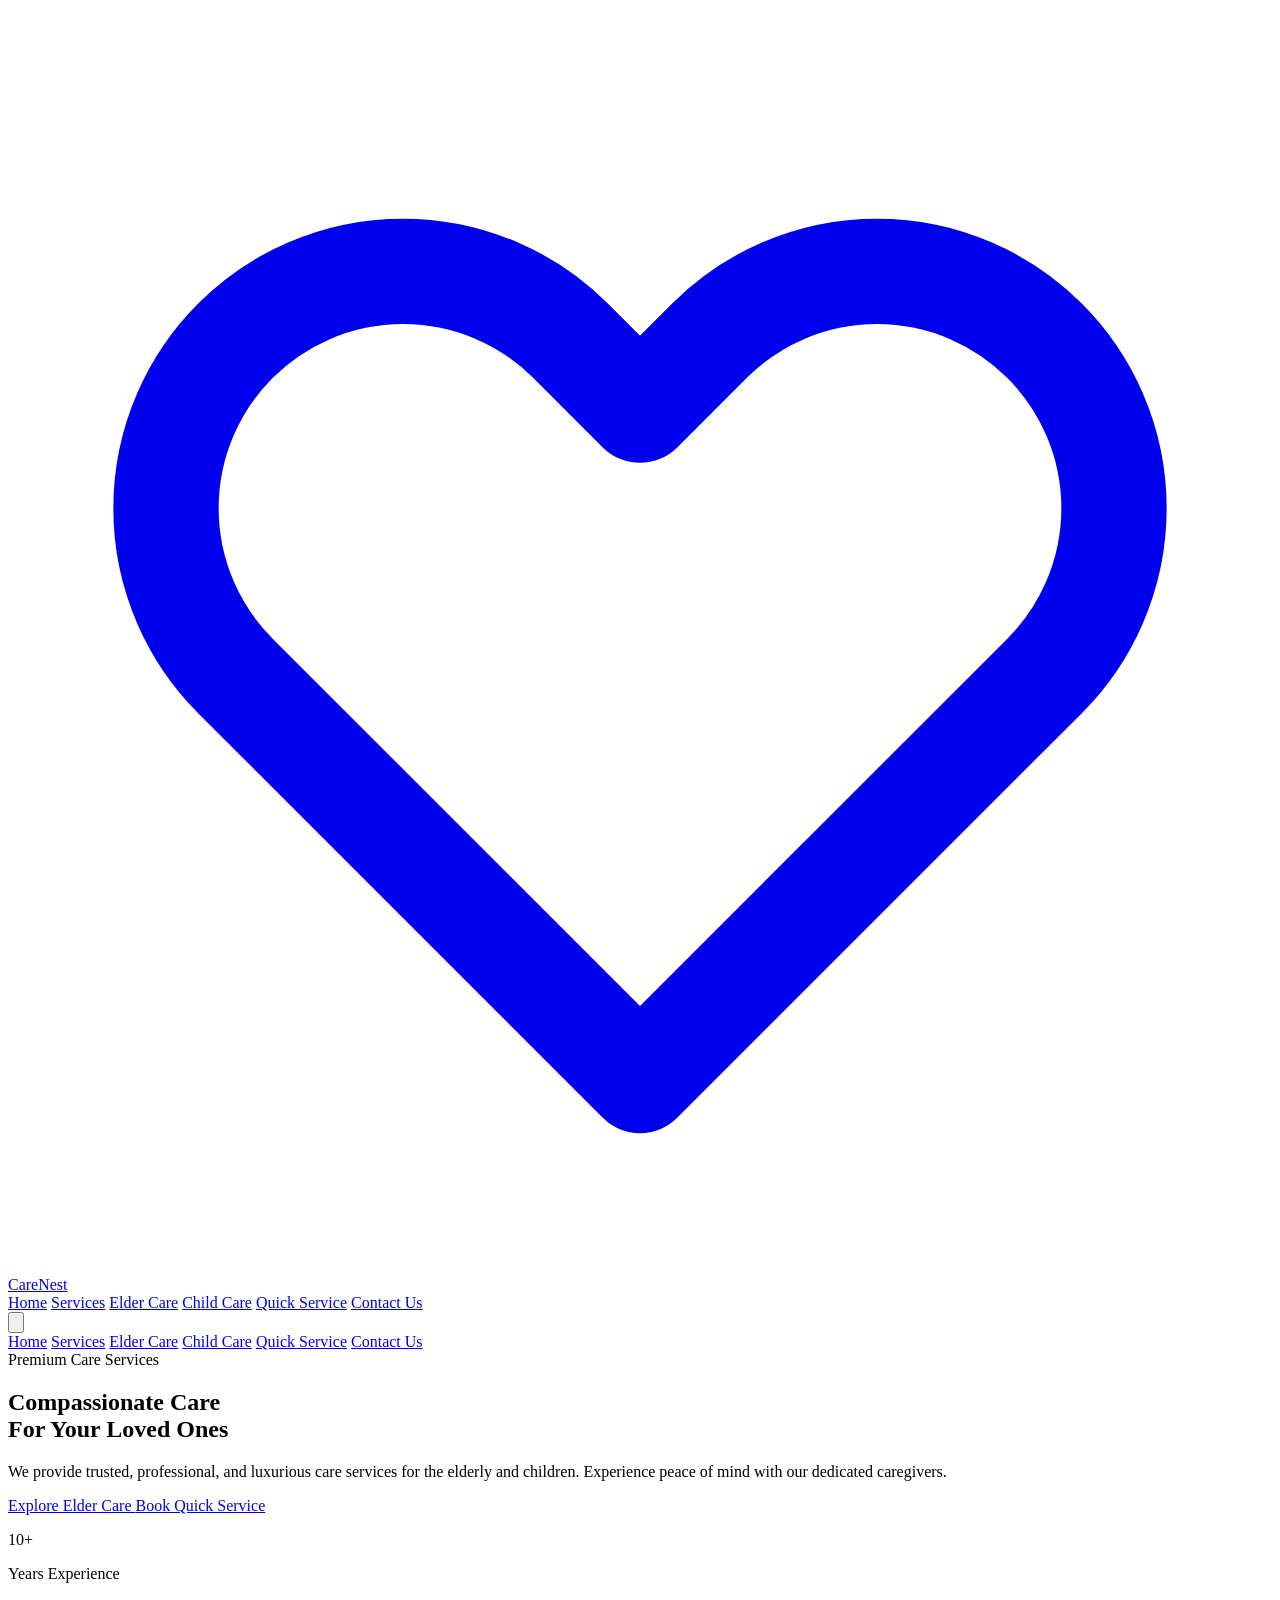
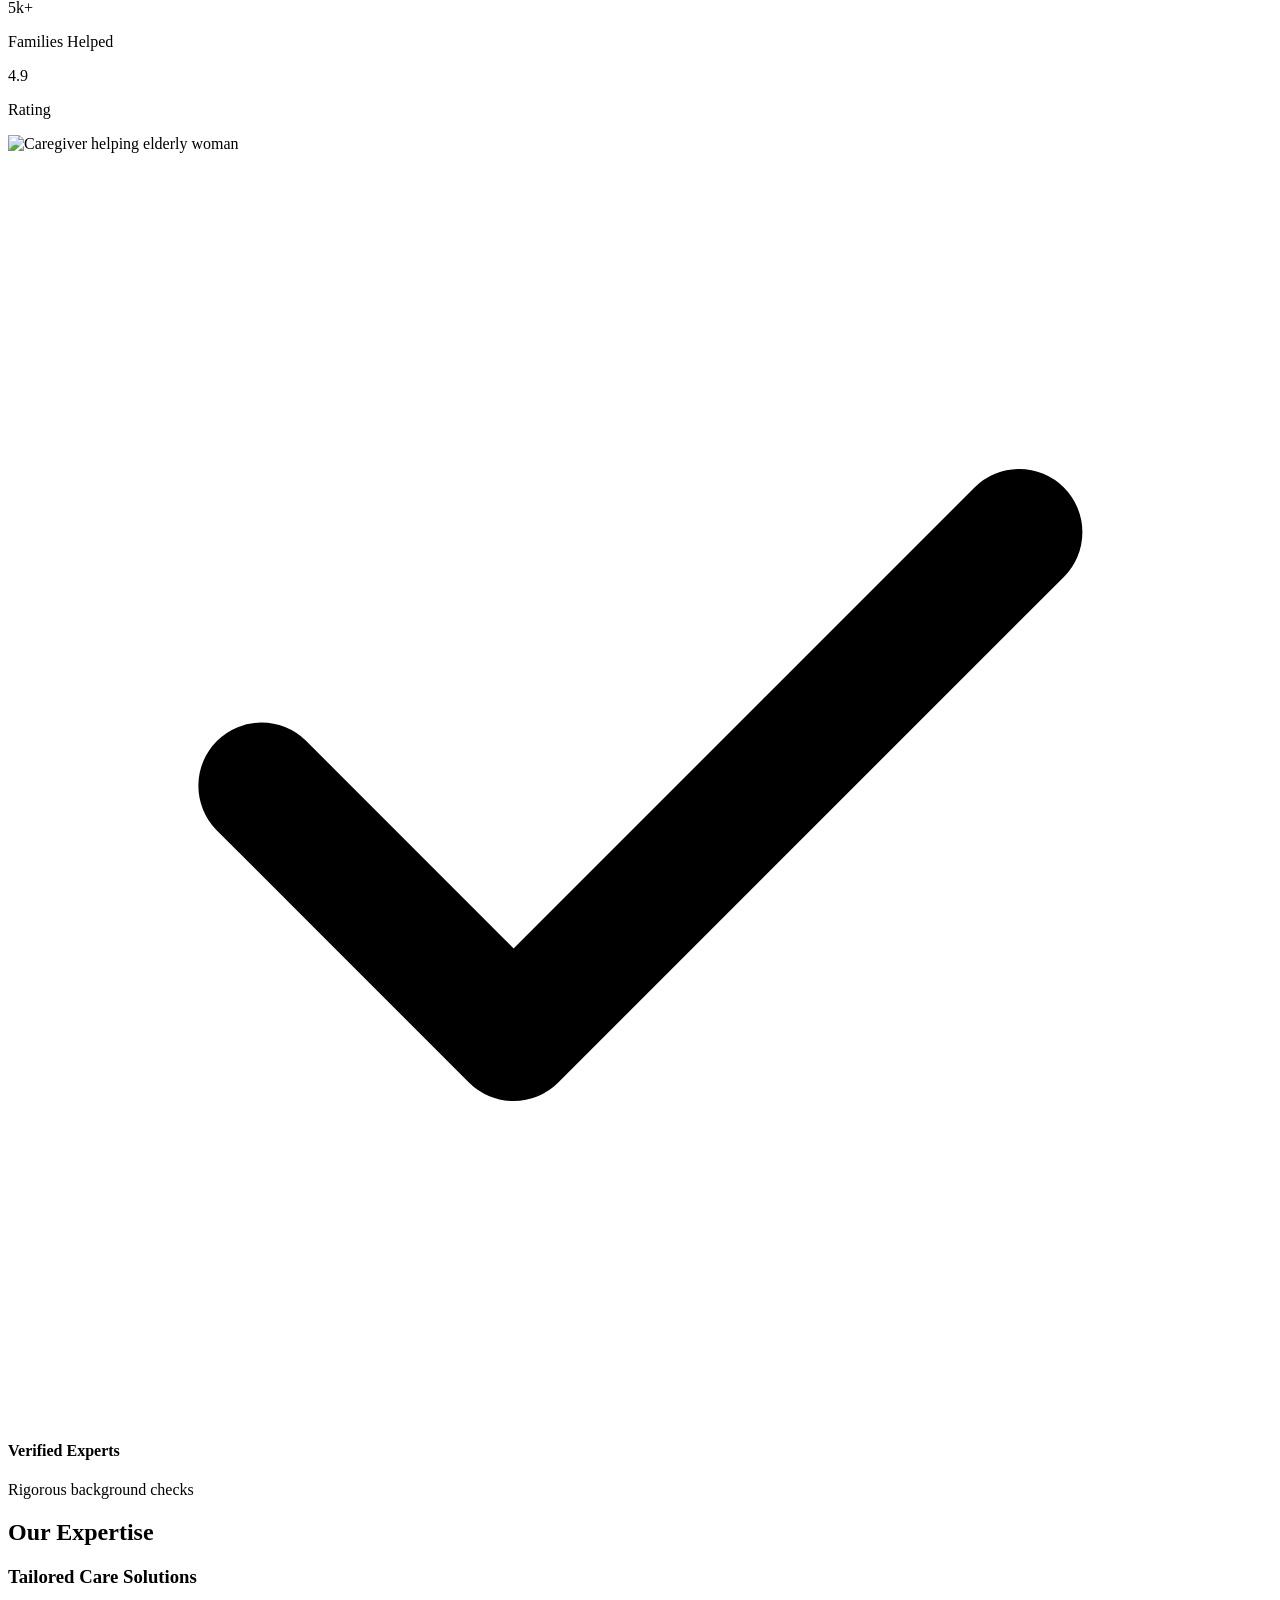
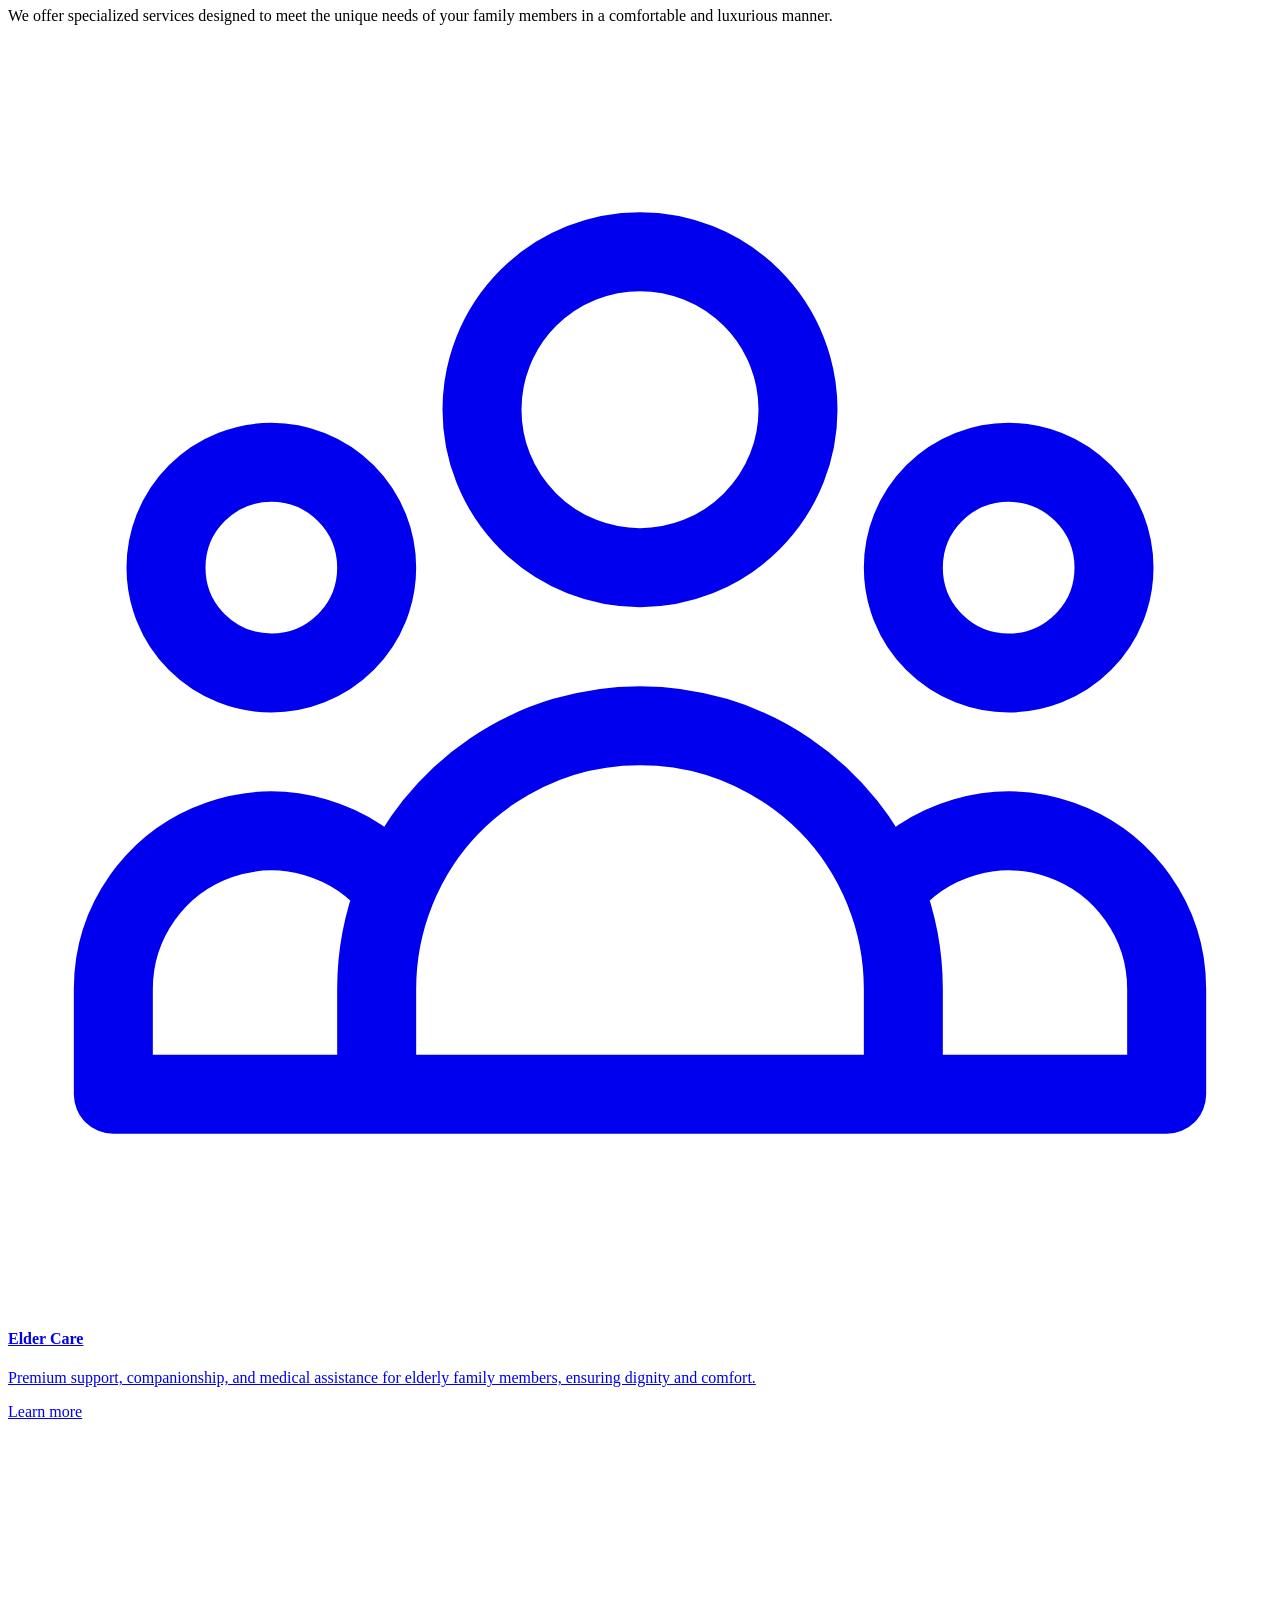
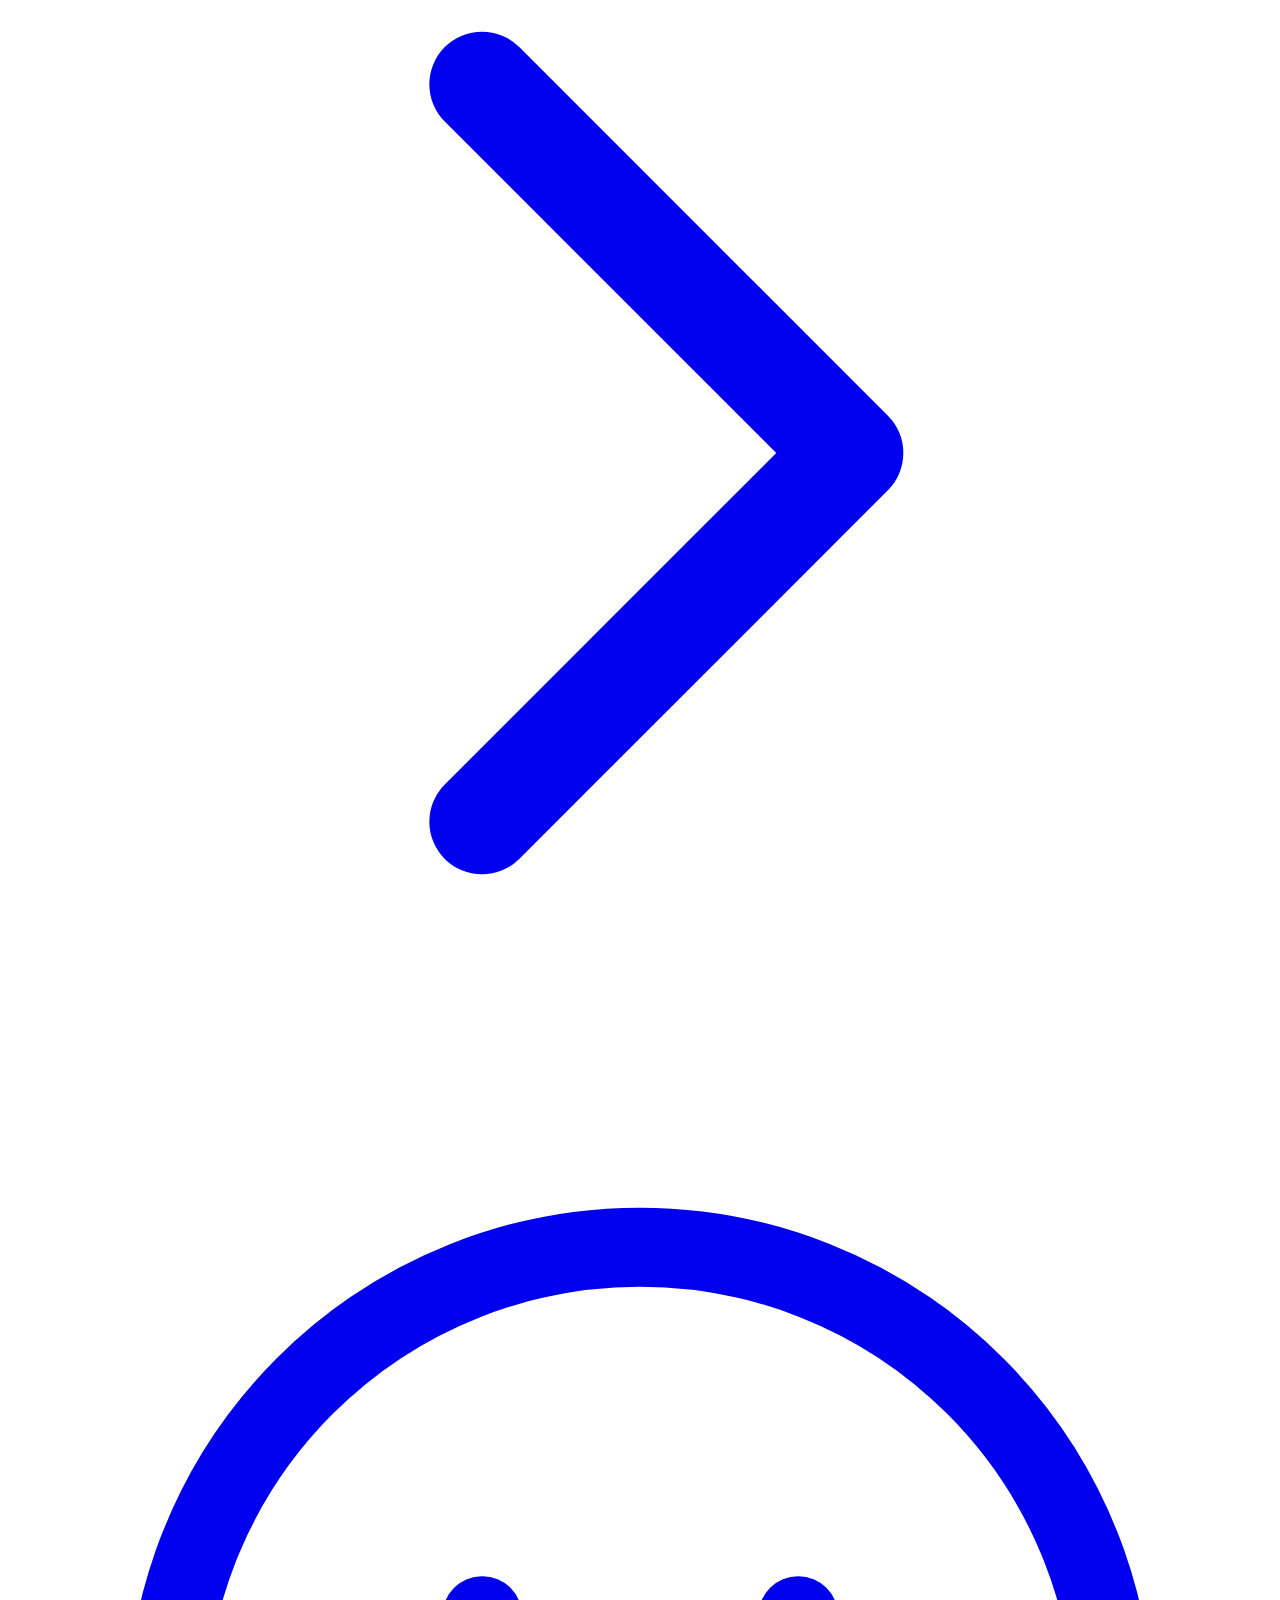
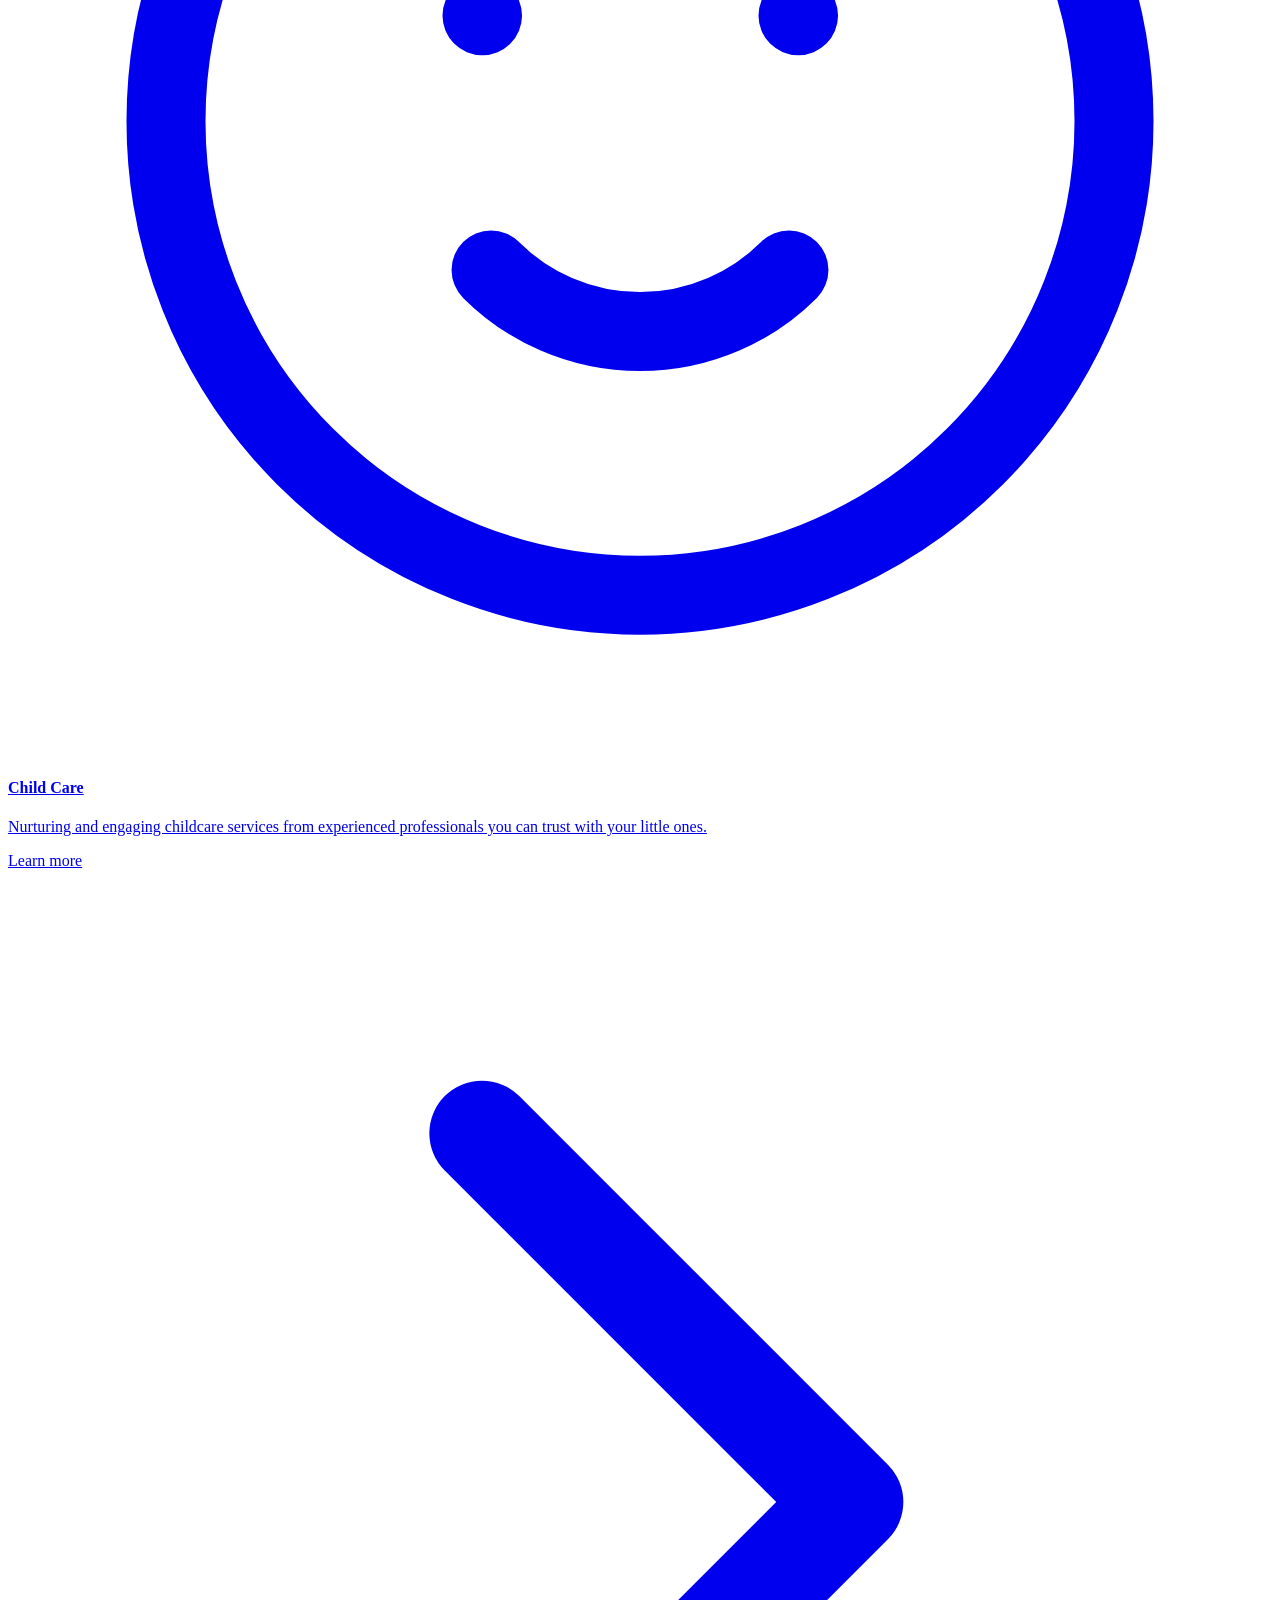
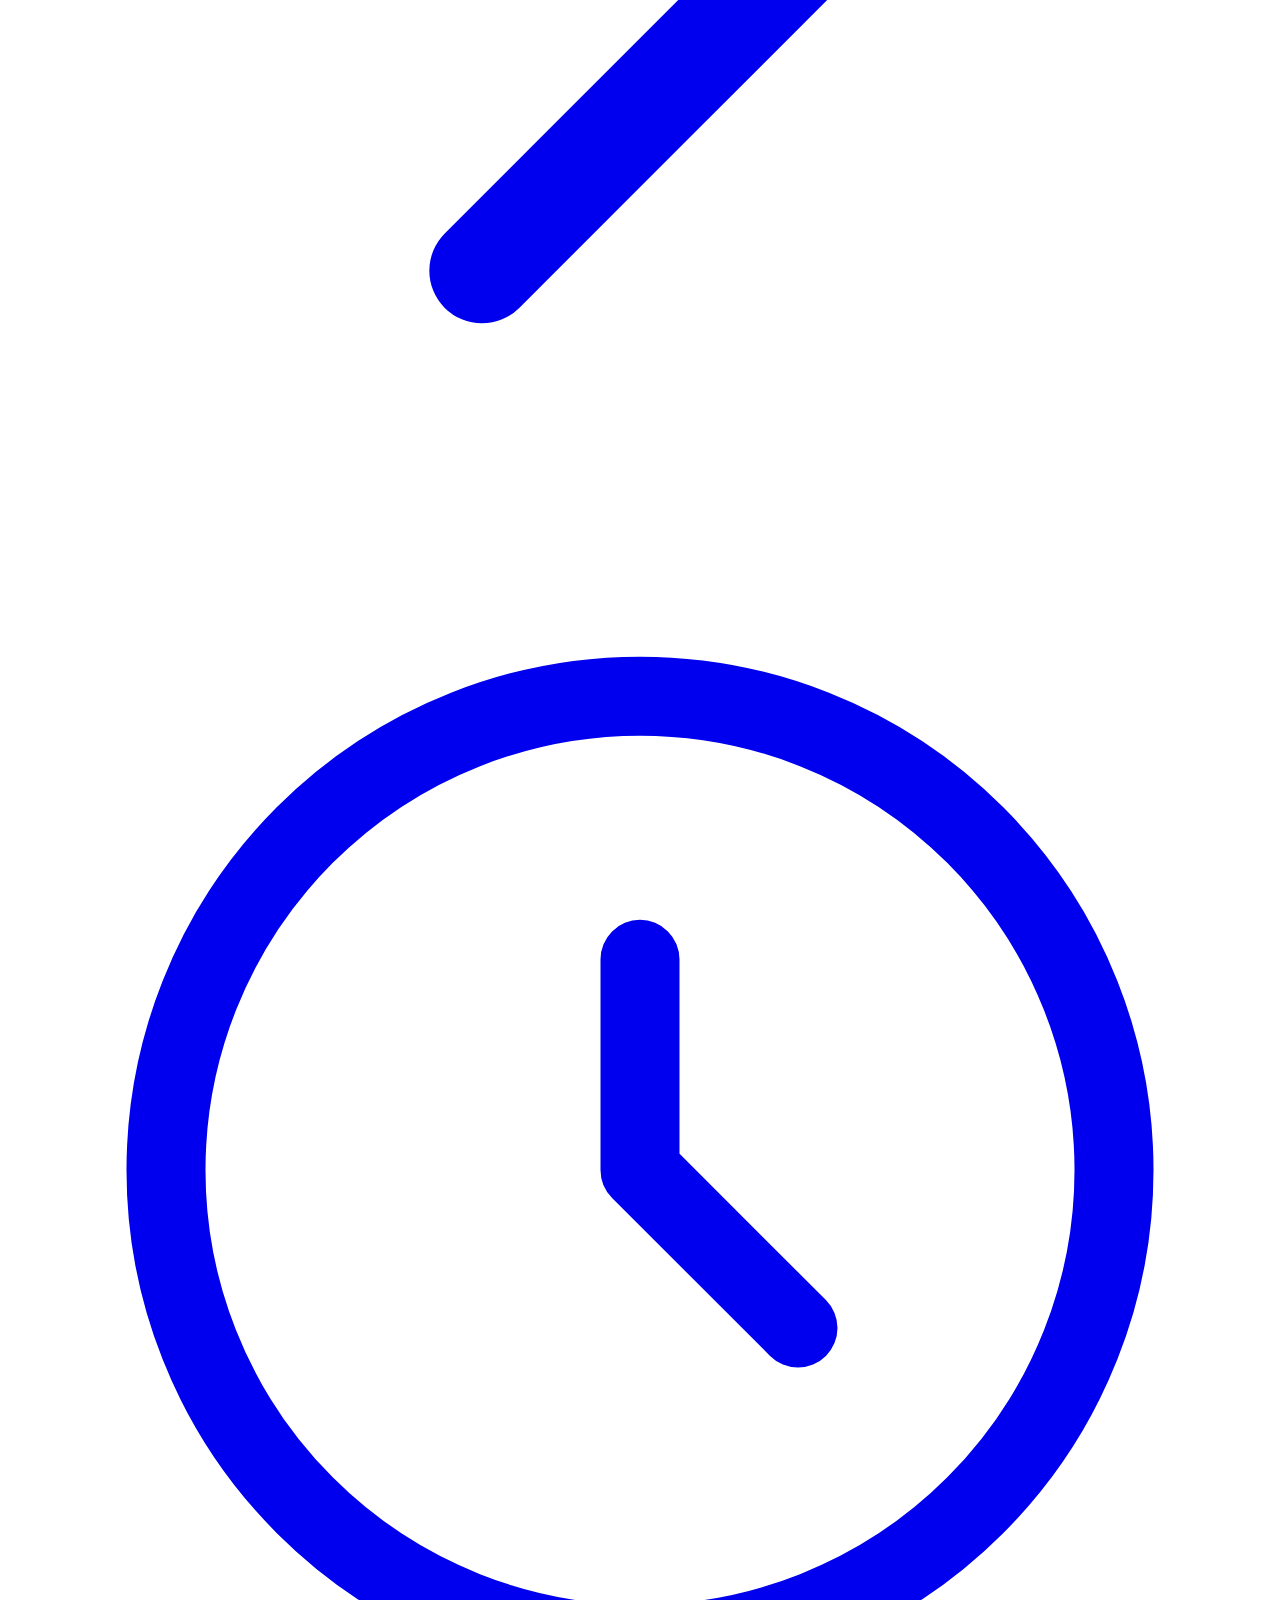
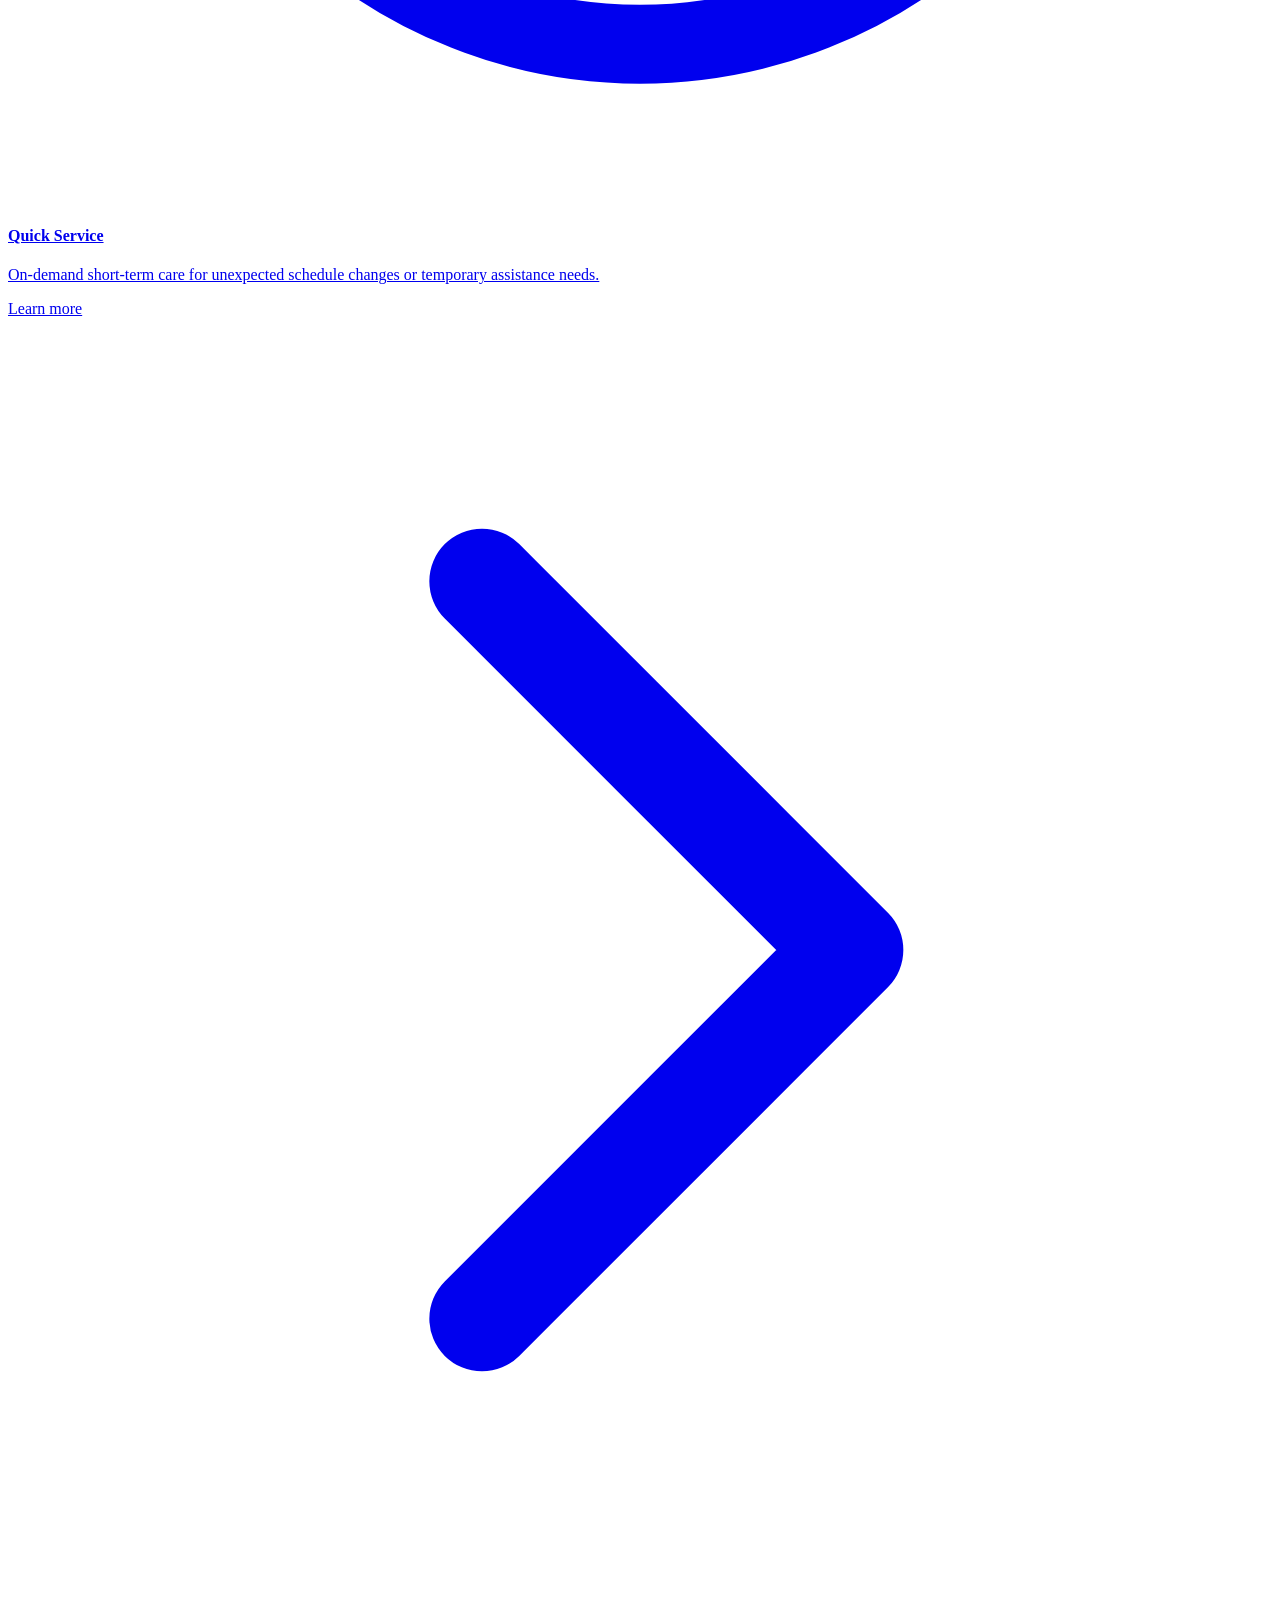
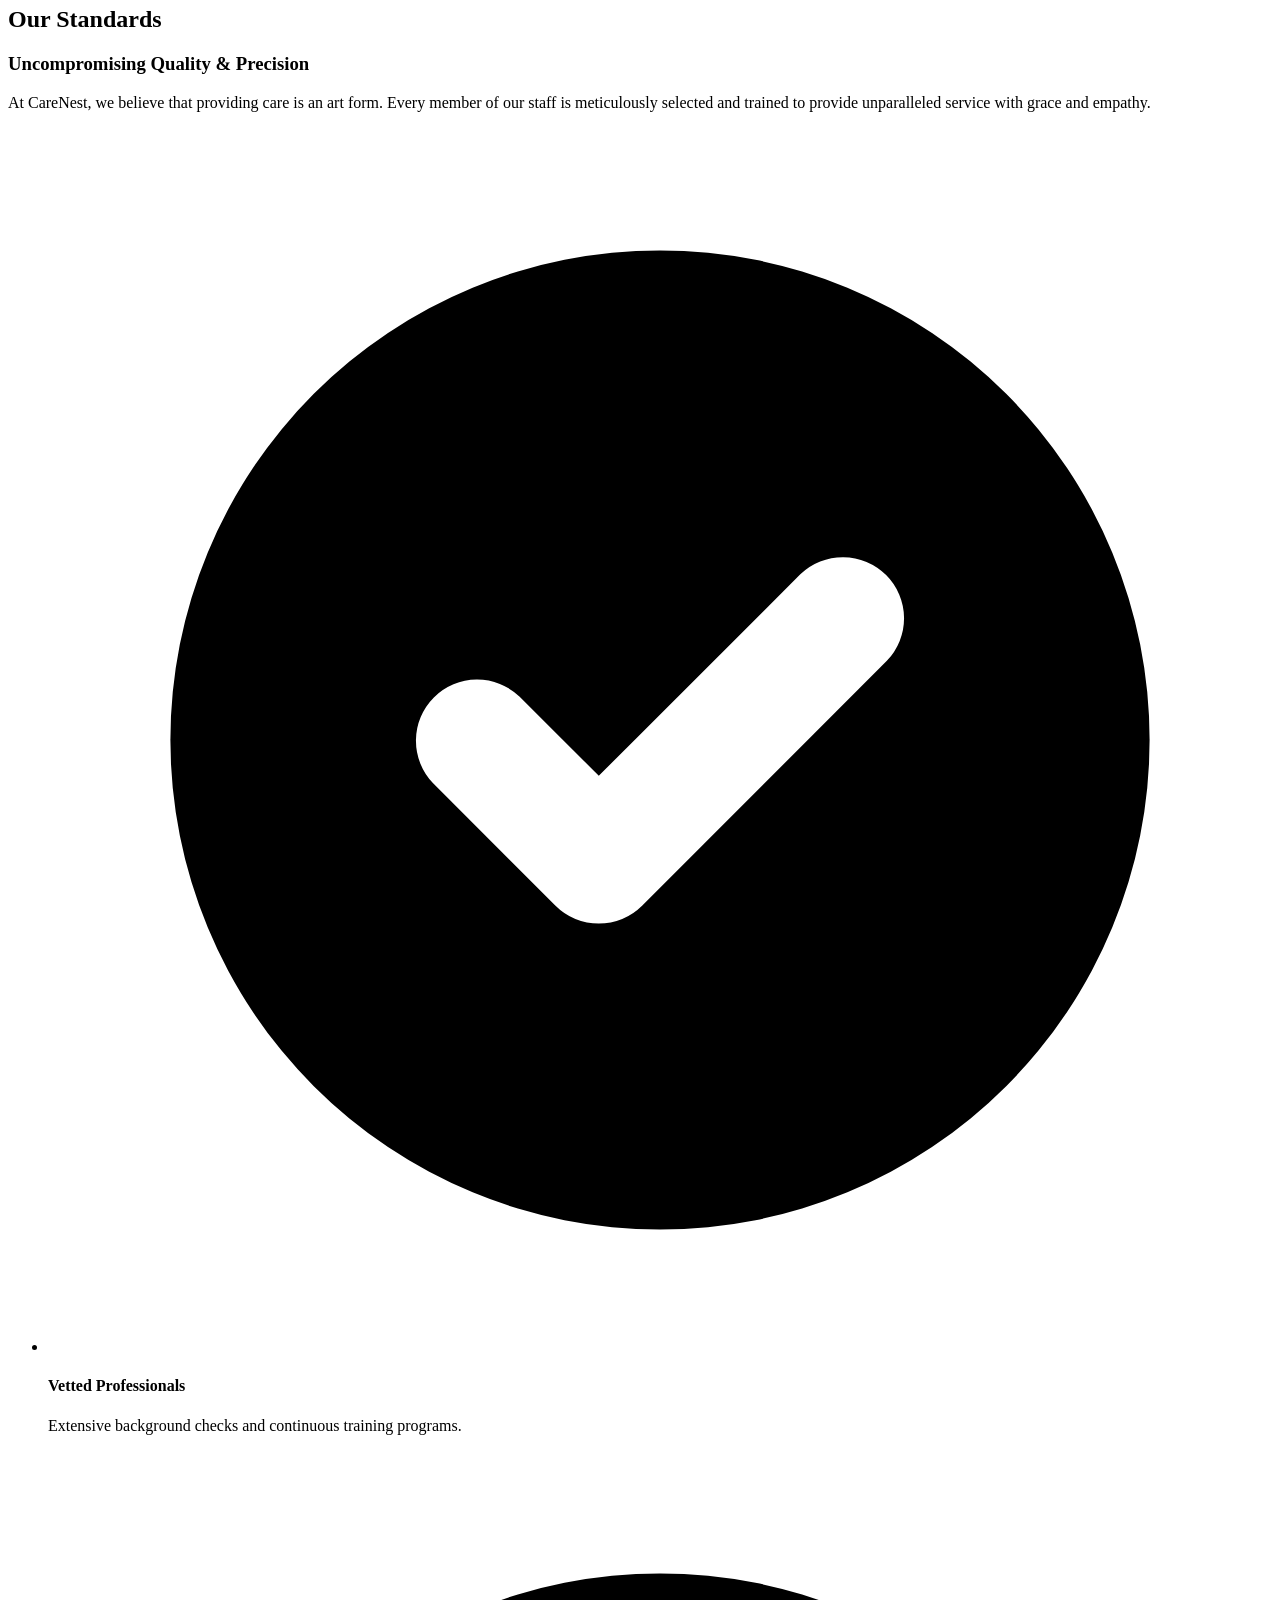
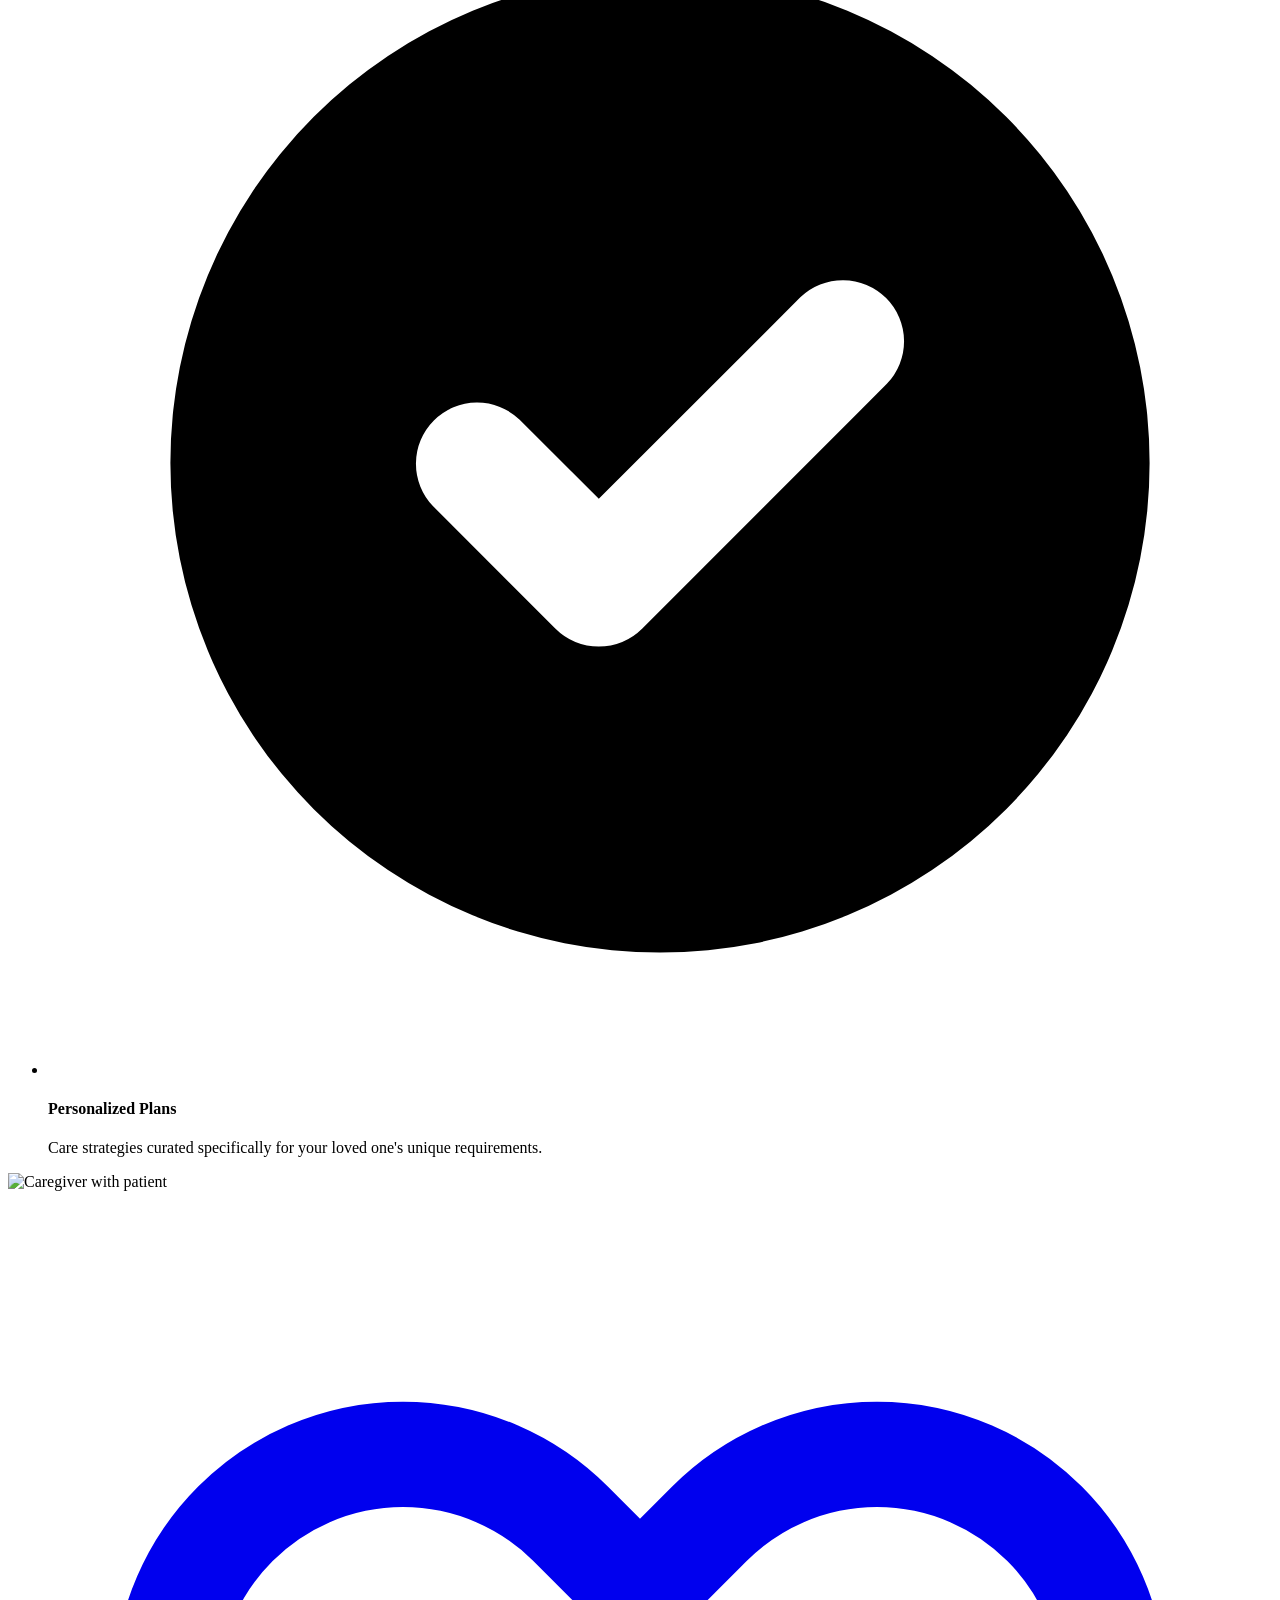
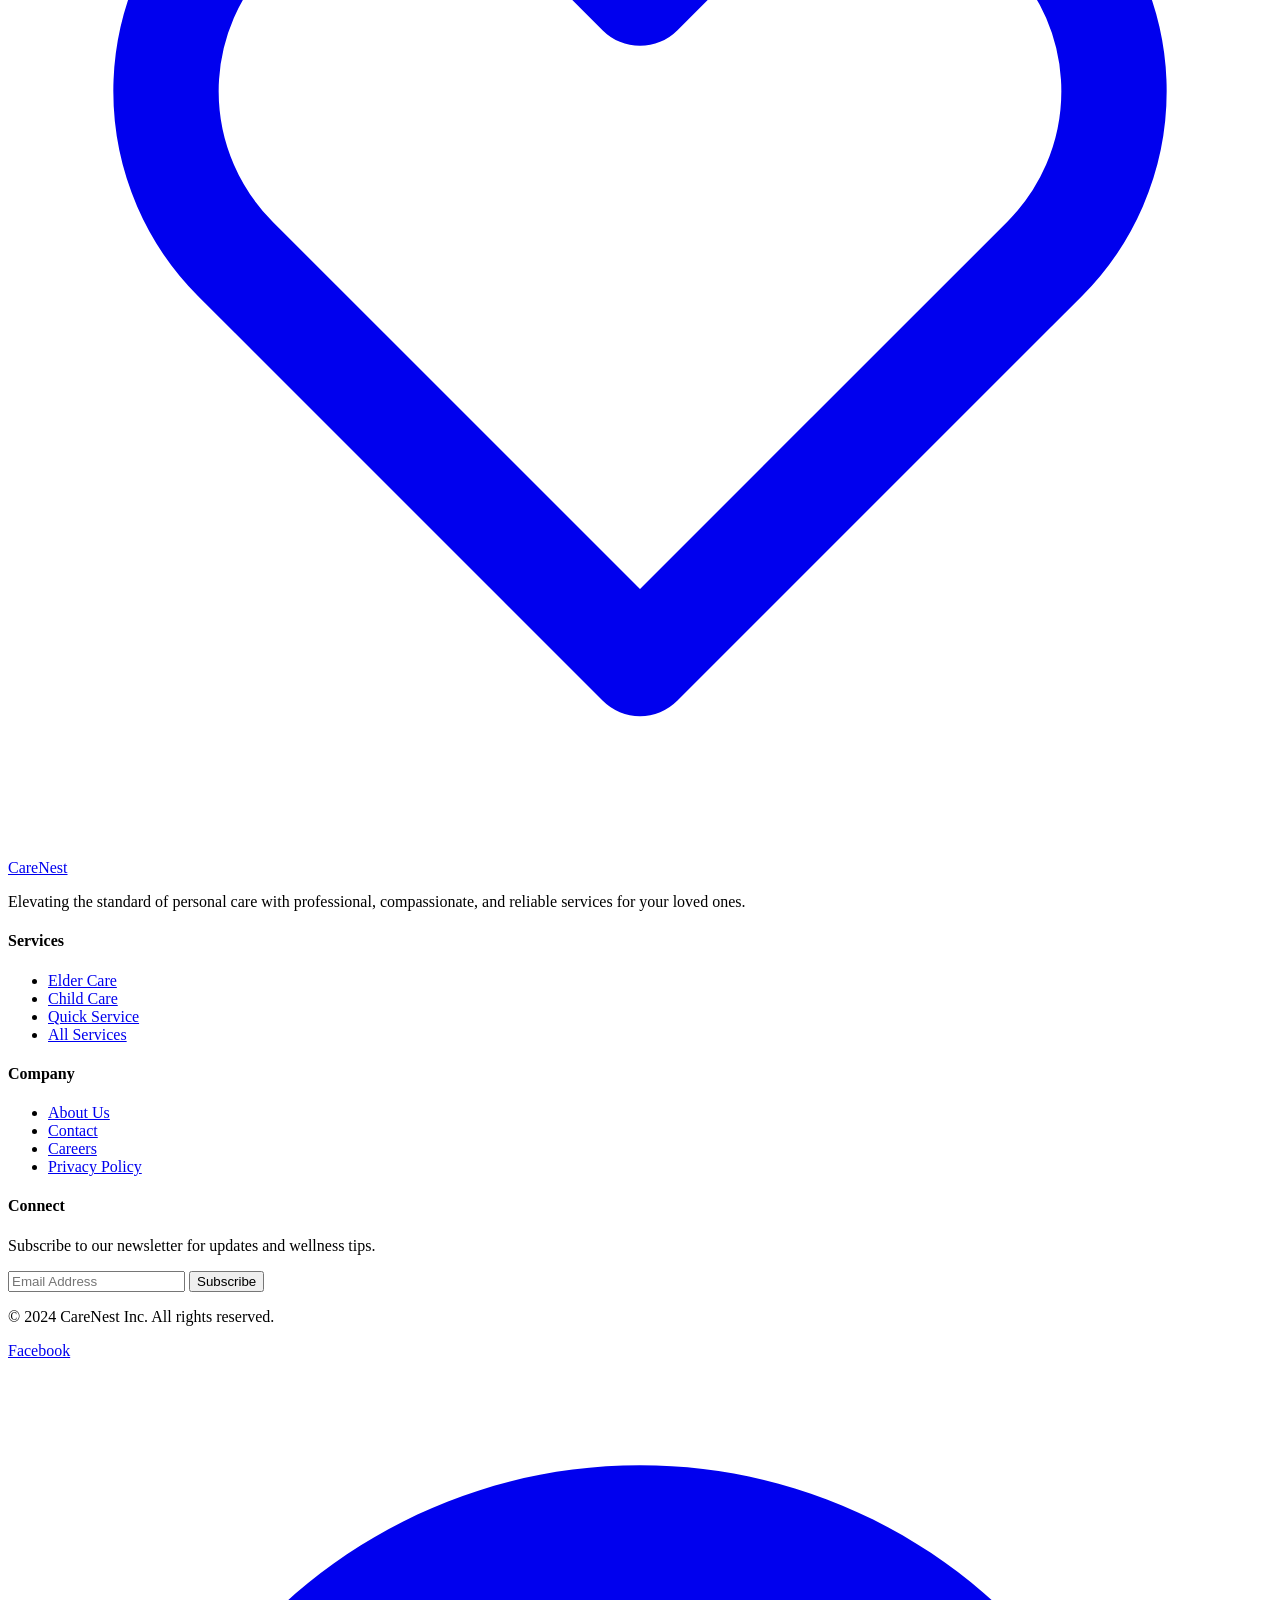
==== index.html @ b7f316f1 "added a index.html file" ====
<!DOCTYPE html>
<html lang="en" class="scroll-smooth">
<head>
    <meta charset="UTF-8">
    <meta name="viewport" content="width=device-width, initial-scale=1.0">
    <title>CareNest | Premium Care Services</title>
    <!-- Fonts -->
    <link rel="preconnect" href="https://fonts.googleapis.com">
    <link rel="preconnect" href="https://fonts.gstatic.com" crossorigin>
    <link href="https://fonts.googleapis.com/css2?family=Inter:wght@300;400;500;600&family=Playfair+Display:ital,wght@0,400;0,600;0,700;1,400&display=swap" rel="stylesheet">
    <!-- Tailwind CSS -->
    <script src="https://cdn.tailwindcss.com"></script>
    <script>
        tailwind.config = {
            theme: {
                extend: {
                    colors: {
                        luxury: {
                            50: '#f0f5fa',
                            100: '#e1ebf4',
                            200: '#c3d8e9',
                            300: '#95bbd9',
                            400: '#6199c3',
                            500: '#3f7daa',
                            600: '#2d638d',
                            700: '#255073',
                            800: '#214461',
                            900: '#1e3a52',
                            950: '#0b1621',
                        },
                        gold: {
                            DEFAULT: '#D4AF37',
                            light: '#F3E5AB',
                            dark: '#AA8C2C'
                        }
                    },
                    fontFamily: {
                        sans: ['Inter', 'sans-serif'],
                        serif: ['Playfair Display', 'serif'],
                    },
                    boxShadow: {
                        'premium': '0 10px 40px -10px rgba(30, 58, 82, 0.1)',
                    }
                }
            }
        }
    </script>
    <link rel="stylesheet" href="style.css">
</head>
<body class="font-sans text-gray-800 bg-luxury-50 antialiased selection:bg-luxury-300 selection:text-white flex flex-col min-h-screen relative">
    
    <!-- Navigation -->
    <nav class="fixed w-full z-50 bg-white/90 backdrop-blur-md border-b border-luxury-100 transition-all duration-300" id="navbar">
        <div class="max-w-7xl mx-auto px-4 sm:px-6 lg:px-8">
            <div class="flex justify-between items-center h-24">
                <div class="flex-shrink-0 flex items-center">
                    <a href="index.html" class="flex items-center gap-2 group">
                        <svg class="h-8 w-8 text-luxury-600 transition-transform group-hover:scale-105" fill="none" viewBox="0 0 24 24" stroke="currentColor">
                            <path stroke-linecap="round" stroke-linejoin="round" stroke-width="2" d="M4.318 6.318a4.5 4.5 0 000 6.364L12 20.364l7.682-7.682a4.5 4.5 0 00-6.364-6.364L12 7.636l-1.318-1.318a4.5 4.5 0 00-6.364 0z" />
                        </svg>
                        <span class="font-serif text-3xl font-semibold tracking-tight text-luxury-900">CareNest</span>
                    </a>
                </div>
                
                <!-- Desktop Menu -->
                <div class="hidden md:flex items-center space-x-8">
                    <a href="index.html" class="text-luxury-600 font-medium hover:text-luxury-900 transition-colors border-b-2 border-luxury-600">Home</a>
                    <a href="services.html" class="text-gray-600 hover:text-luxury-600 transition-colors">Services</a>
                    <a href="elder-care.html" class="text-gray-600 hover:text-luxury-600 transition-colors">Elder Care</a>
                    <a href="child-care.html" class="text-gray-600 hover:text-luxury-600 transition-colors">Child Care</a>
                    <a href="quick-service.html" class="text-gray-600 hover:text-luxury-600 transition-colors">Quick Service</a>
                    <a href="contact.html" class="bg-luxury-600 hover:bg-luxury-700 text-white px-6 py-2.5 rounded-full font-medium transition-all shadow-md hover:shadow-lg transform hover:-translate-y-0.5">Contact Us</a>
                </div>

                <!-- Mobile menu button -->
                <div class="md:hidden flex items-center">
                    <button id="mobile-menu-btn" class="text-luxury-900 hover:text-luxury-600 focus:outline-none p-2">
                        <svg class="h-6 w-6" fill="none" viewBox="0 0 24 24" stroke="currentColor">
                            <path stroke-linecap="round" stroke-linejoin="round" stroke-width="2" d="M4 6h16M4 12h16M4 18h16" />
                        </svg>
                    </button>
                </div>
            </div>
        </div>

        <!-- Mobile Menu Overlay -->
        <div id="mobile-menu" class="hidden md:hidden absolute w-full bg-white shadow-xl border-t border-luxury-50 z-40">
            <div class="px-4 pt-2 pb-6 space-y-2">
                <a href="index.html" class="block px-3 py-3 text-luxury-700 bg-luxury-50 rounded-lg font-medium">Home</a>
                <a href="services.html" class="block px-3 py-3 text-gray-600 hover:text-luxury-700 hover:bg-luxury-50 rounded-lg transition-colors">Services</a>
                <a href="elder-care.html" class="block px-3 py-3 text-gray-600 hover:text-luxury-700 hover:bg-luxury-50 rounded-lg transition-colors">Elder Care</a>
                <a href="child-care.html" class="block px-3 py-3 text-gray-600 hover:text-luxury-700 hover:bg-luxury-50 rounded-lg transition-colors">Child Care</a>
                <a href="quick-service.html" class="block px-3 py-3 text-gray-600 hover:text-luxury-700 hover:bg-luxury-50 rounded-lg transition-colors">Quick Service</a>
                <a href="contact.html" class="block px-3 py-3 mt-4 text-center text-white bg-luxury-600 hover:bg-luxury-700 rounded-lg font-medium transition-colors">Contact Us</a>
            </div>
        </div>
    </nav>

    <!-- Hero Section -->
    <section class="relative pt-32 pb-20 lg:pt-48 lg:pb-32 overflow-hidden bg-luxury-50 flex-grow">
        <!-- Abstract Background Elements -->
        <div class="absolute top-0 left-0 w-full h-full overflow-hidden z-0">
            <div class="absolute top-[-10%] right-[-5%] w-[500px] h-[500px] rounded-full bg-luxury-200/40 blur-3xl opacity-60 mix-blend-multiply animate-pulse-slow"></div>
            <div class="absolute bottom-[-10%] left-[-10%] w-[600px] h-[600px] rounded-full bg-gold-light/20 blur-3xl opacity-50 mix-blend-multiply"></div>
        </div>

        <div class="max-w-7xl mx-auto px-4 sm:px-6 lg:px-8 relative z-10">
            <div class="grid lg:grid-cols-2 gap-12 lg:gap-8 items-center">
                <div class="max-w-2xl">
                    <div class="inline-flex items-center gap-2 px-4 py-2 rounded-full bg-white/80 backdrop-blur-sm border border-luxury-100 shadow-sm text-luxury-700 text-sm font-medium mb-6">
                        <span class="w-2 h-2 rounded-full bg-gold"></span>
                        Premium Care Services
                    </div>
                    <h1 class="text-5xl lg:text-7xl font-serif font-bold text-luxury-900 leading-tight mb-6">
                        Compassionate Care <br/>
                        <span class="text-transparent bg-clip-text bg-gradient-to-r from-luxury-600 to-luxury-400">For Your Loved Ones</span>
                    </h1>
                    <p class="text-lg text-gray-600 mb-8 leading-relaxed max-w-lg">
                        We provide trusted, professional, and luxurious care services for the elderly and children. Experience peace of mind with our dedicated caregivers.
                    </p>
                    <div class="flex flex-col sm:flex-row gap-4">
                        <a href="elder-care.html" class="inline-flex justify-center items-center px-8 py-4 bg-luxury-600 hover:bg-luxury-700 text-white rounded-full font-medium transition-all shadow-lg shadow-luxury-200 hover:shadow-xl hover:-translate-y-1">
                            Explore Elder Care
                        </a>
                        <a href="quick-service.html" class="inline-flex justify-center items-center px-8 py-4 bg-white border border-luxury-200 hover:border-luxury-300 text-luxury-800 rounded-full font-medium transition-all shadow-sm hover:shadow-md hover:bg-luxury-50">
                            Book Quick Service
                        </a>
                    </div>
                    
                    <div class="mt-12 flex items-center gap-8 border-t border-luxury-200/60 pt-8">
                        <div>
                            <p class="text-3xl font-serif font-bold text-luxury-800">10+</p>
                            <p class="text-sm text-gray-500 mt-1">Years Experience</p>
                        </div>
                        <div class="w-px h-12 bg-luxury-200/60"></div>
                        <div>
                            <p class="text-3xl font-serif font-bold text-luxury-800">5k+</p>
                            <p class="text-sm text-gray-500 mt-1">Families Helped</p>
                        </div>
                        <div class="w-px h-12 bg-luxury-200/60"></div>
                        <div>
                            <p class="text-3xl font-serif font-bold text-luxury-800">4.9</p>
                            <p class="text-sm text-gray-500 mt-1">Rating</p>
                        </div>
                    </div>
                </div>
                
                <div class="relative lg:ml-auto w-full max-w-lg">
                    <!-- Image Card with elegant styling -->
                    <div class="relative rounded-2xl overflow-hidden shadow-2xl shadow-luxury-900/10 border-8 border-white transform transition-transform duration-700 hover:rotate-1">
                        <!-- Placeholder using Unsplash image representing care -->
                        <img src="./image/img.1.jpg" alt="Caregiver helping elderly woman" class="w-full h-auto object-cover rounded-xl" style="aspect-ratio: 4/5;">
                        <div class="absolute inset-0 bg-gradient-to-t from-luxury-900/60 to-transparent"></div>
                    </div>
                    
                    <!-- Floating badge -->
                    <div class="absolute -bottom-6 -left-6 bg-white p-6 rounded-2xl shadow-xl border border-luxury-50 animate-float">
                        <div class="flex items-center gap-4">
                            <div class="w-12 h-12 rounded-full bg-gold-light/30 flex items-center justify-center text-gold-dark">
                                <svg class="w-6 h-6" fill="currentColor" viewBox="0 0 20 20">
                                    <path fill-rule="evenodd" d="M16.707 5.293a1 1 0 010 1.414l-8 8a1 1 0 01-1.414 0l-4-4a1 1 0 011.414-1.414L8 12.586l7.293-7.293a1 1 0 011.414 0z" clip-rule="evenodd" />
                                </svg>
                            </div>
                            <div>
                                <h4 class="font-serif font-bold text-luxury-900 text-lg">Verified Experts</h4>
                                <p class="text-sm text-gray-500">Rigorous background checks</p>
                            </div>
                        </div>
                    </div>
                </div>
            </div>
        </div>
    </section>

    <!-- Services Overview -->
    <section class="py-24 bg-white relative">
        <div class="max-w-7xl mx-auto px-4 sm:px-6 lg:px-8">
            <div class="text-center max-w-3xl mx-auto mb-16">
                <h2 class="text-sm font-bold tracking-widest text-luxury-500 uppercase mb-3">Our Expertise</h2>
                <h3 class="text-4xl lg:text-5xl font-serif font-bold text-luxury-900 mb-6">Tailored Care Solutions</h3>
                <p class="text-lg text-gray-600">We offer specialized services designed to meet the unique needs of your family members in a comfortable and luxurious manner.</p>
            </div>

            <div class="grid md:grid-cols-3 gap-8">
                <!-- Service Card 1 -->
                <a href="elder-care.html" class="group block bg-luxury-50 rounded-2xl p-8 hover:bg-luxury-600 transition-all duration-500 shadow-sm hover:shadow-2xl hover:-translate-y-2 border border-luxury-100 hover:border-transparent">
                    <div class="w-16 h-16 rounded-2xl bg-white text-luxury-600 flex items-center justify-center mb-6 shadow-sm group-hover:scale-110 transition-transform duration-500">
                        <svg class="w-8 h-8" fill="none" stroke="currentColor" viewBox="0 0 24 24">
                            <path stroke-linecap="round" stroke-linejoin="round" stroke-width="1.5" d="M17 20h5v-2a3 3 0 00-5.356-1.857M17 20H7m10 0v-2c0-.656-.126-1.283-.356-1.857M7 20H2v-2a3 3 0 015.356-1.857M7 20v-2c0-.656.126-1.283.356-1.857m0 0a5.002 5.002 0 019.288 0M15 7a3 3 0 11-6 0 3 3 0 016 0zm6 3a2 2 0 11-4 0 2 2 0 014 0zM7 10a2 2 0 11-4 0 2 2 0 014 0z" />
                        </svg>
                    </div>
                    <h4 class="text-2xl font-serif font-bold text-luxury-900 mb-4 group-hover:text-white transition-colors">Elder Care</h4>
                    <p class="text-gray-600 group-hover:text-luxury-50 transition-colors leading-relaxed mb-6">Premium support, companionship, and medical assistance for elderly family members, ensuring dignity and comfort.</p>
                    <span class="inline-flex items-center text-luxury-600 font-medium group-hover:text-white">
                        Learn more <svg class="w-4 h-4 ml-2 group-hover:translate-x-2 transition-transform" fill="none" stroke="currentColor" viewBox="0 0 24 24"><path stroke-linecap="round" stroke-linejoin="round" stroke-width="2" d="M9 5l7 7-7 7"></path></svg>
                    </span>
                </a>

                <!-- Service Card 2 -->
                <a href="child-care.html" class="group block bg-luxury-50 rounded-2xl p-8 hover:bg-luxury-600 transition-all duration-500 shadow-sm hover:shadow-2xl hover:-translate-y-2 border border-luxury-100 hover:border-transparent">
                    <div class="w-16 h-16 rounded-2xl bg-white text-luxury-600 flex items-center justify-center mb-6 shadow-sm group-hover:scale-110 transition-transform duration-500">
                        <svg class="w-8 h-8" fill="none" stroke="currentColor" viewBox="0 0 24 24">
                            <path stroke-linecap="round" stroke-linejoin="round" stroke-width="1.5" d="M14.828 14.828a4 4 0 01-5.656 0M9 10h.01M15 10h.01M21 12a9 9 0 11-18 0 9 9 0 0118 0z" />
                        </svg>
                    </div>
                    <h4 class="text-2xl font-serif font-bold text-luxury-900 mb-4 group-hover:text-white transition-colors">Child Care</h4>
                    <p class="text-gray-600 group-hover:text-luxury-50 transition-colors leading-relaxed mb-6">Nurturing and engaging childcare services from experienced professionals you can trust with your little ones.</p>
                    <span class="inline-flex items-center text-luxury-600 font-medium group-hover:text-white">
                        Learn more <svg class="w-4 h-4 ml-2 group-hover:translate-x-2 transition-transform" fill="none" stroke="currentColor" viewBox="0 0 24 24"><path stroke-linecap="round" stroke-linejoin="round" stroke-width="2" d="M9 5l7 7-7 7"></path></svg>
                    </span>
                </a>

                <!-- Service Card 3 -->
                <a href="quick-service.html" class="group block bg-luxury-50 rounded-2xl p-8 hover:bg-luxury-600 transition-all duration-500 shadow-sm hover:shadow-2xl hover:-translate-y-2 border border-luxury-100 hover:border-transparent">
                    <div class="w-16 h-16 rounded-2xl bg-white text-luxury-600 flex items-center justify-center mb-6 shadow-sm group-hover:scale-110 transition-transform duration-500">
                        <svg class="w-8 h-8" fill="none" stroke="currentColor" viewBox="0 0 24 24">
                            <path stroke-linecap="round" stroke-linejoin="round" stroke-width="1.5" d="M12 8v4l3 3m6-3a9 9 0 11-18 0 9 9 0 0118 0z" />
                        </svg>
                    </div>
                    <h4 class="text-2xl font-serif font-bold text-luxury-900 mb-4 group-hover:text-white transition-colors">Quick Service</h4>
                    <p class="text-gray-600 group-hover:text-luxury-50 transition-colors leading-relaxed mb-6">On-demand short-term care for unexpected schedule changes or temporary assistance needs.</p>
                    <span class="inline-flex items-center text-luxury-600 font-medium group-hover:text-white">
                        Learn more <svg class="w-4 h-4 ml-2 group-hover:translate-x-2 transition-transform" fill="none" stroke="currentColor" viewBox="0 0 24 24"><path stroke-linecap="round" stroke-linejoin="round" stroke-width="2" d="M9 5l7 7-7 7"></path></svg>
                    </span>
                </a>
            </div>
        </div>
    </section>

    <!-- Why Choose Us -->
    <section class="py-24 bg-luxury-900 text-white relative overflow-hidden">
        <!-- Decoration -->
        <div class="absolute right-0 top-0 w-1/2 h-full bg-luxury-800 transform skew-x-12 translate-x-32 hidden lg:block opacity-50"></div>
        
        <div class="max-w-7xl mx-auto px-4 sm:px-6 lg:px-8 relative z-10">
            <div class="grid lg:grid-cols-2 gap-16 items-center">
                <div>
                    <h2 class="text-sm font-bold tracking-widest text-gold-light uppercase mb-3">Our Standards</h2>
                    <h3 class="text-4xl lg:text-5xl font-serif font-bold mb-8">Uncompromising Quality & Precision</h3>
                    <p class="text-luxury-200 text-lg mb-8 leading-relaxed">
                        At CareNest, we believe that providing care is an art form. Every member of our staff is meticulously selected and trained to provide unparalleled service with grace and empathy.
                    </p>
                    <ul class="space-y-6">
                        <li class="flex items-start">
                            <svg class="w-6 h-6 text-gold mt-1 mr-4 flex-shrink-0" fill="currentColor" viewBox="0 0 20 20"><path fill-rule="evenodd" d="M10 18a8 8 0 100-16 8 8 0 000 16zm3.707-9.293a1 1 0 00-1.414-1.414L9 10.586 7.707 9.293a1 1 0 00-1.414 1.414l2 2a1 1 0 001.414 0l4-4z" clip-rule="evenodd"></path></svg>
                            <div>
                                <h4 class="font-bold text-xl mb-1">Vetted Professionals</h4>
                                <p class="text-luxury-300">Extensive background checks and continuous training programs.</p>
                            </div>
                        </li>
                        <li class="flex items-start">
                            <svg class="w-6 h-6 text-gold mt-1 mr-4 flex-shrink-0" fill="currentColor" viewBox="0 0 20 20"><path fill-rule="evenodd" d="M10 18a8 8 0 100-16 8 8 0 000 16zm3.707-9.293a1 1 0 00-1.414-1.414L9 10.586 7.707 9.293a1 1 0 00-1.414 1.414l2 2a1 1 0 001.414 0l4-4z" clip-rule="evenodd"></path></svg>
                            <div>
                                <h4 class="font-bold text-xl mb-1">Personalized Plans</h4>
                                <p class="text-luxury-300">Care strategies curated specifically for your loved one's unique requirements.</p>
                            </div>
                        </li>
                    </ul>
                </div>
                <div class="relative">
                    <img src="https://images.unsplash.com/photo-1576765608535-5f04d1e3f289?ixlib=rb-4.0.3&auto=format&fit=crop&w=800&q=80" alt="Caregiver with patient" class="rounded-2xl shadow-2xl relative z-10 border border-luxury-700">
                    <div class="absolute -bottom-8 -left-8 w-48 h-48 bg-gold-dark/20 rounded-full blur-3xl"></div>
                </div>
            </div>
        </div>
    </section>

    <!-- Footer -->
    <footer class="bg-white border-t border-luxury-100 pt-16 pb-8">
        <div class="max-w-7xl mx-auto px-4 sm:px-6 lg:px-8">
            <div class="grid grid-cols-1 md:grid-cols-4 gap-12 mb-12">
                <div class="col-span-1 md:col-span-1">
                    <a href="index.html" class="flex items-center gap-2 mb-6 text-luxury-900">
                        <svg class="h-8 w-8 text-luxury-600" fill="none" viewBox="0 0 24 24" stroke="currentColor">
                            <path stroke-linecap="round" stroke-linejoin="round" stroke-width="2" d="M4.318 6.318a4.5 4.5 0 000 6.364L12 20.364l7.682-7.682a4.5 4.5 0 00-6.364-6.364L12 7.636l-1.318-1.318a4.5 4.5 0 00-6.364 0z" />
                        </svg>
                        <span class="font-serif text-3xl font-semibold tracking-tight">CareNest</span>
                    </a>
                    <p class="text-gray-500 leading-relaxed text-sm">
                        Elevating the standard of personal care with professional, compassionate, and reliable services for your loved ones.
                    </p>
                </div>
                
                <div>
                    <h4 class="font-bold text-luxury-900 mb-6 uppercase tracking-wider text-sm">Services</h4>
                    <ul class="space-y-4 text-sm text-gray-500">
                        <li><a href="elder-care.html" class="hover:text-luxury-600 transition-colors">Elder Care</a></li>
                        <li><a href="child-care.html" class="hover:text-luxury-600 transition-colors">Child Care</a></li>
                        <li><a href="quick-service.html" class="hover:text-luxury-600 transition-colors">Quick Service</a></li>
                        <li><a href="services.html" class="hover:text-luxury-600 transition-colors">All Services</a></li>
                    </ul>
                </div>
                
                <div>
                    <h4 class="font-bold text-luxury-900 mb-6 uppercase tracking-wider text-sm">Company</h4>
                    <ul class="space-y-4 text-sm text-gray-500">
                        <li><a href="#" class="hover:text-luxury-600 transition-colors">About Us</a></li>
                        <li><a href="contact.html" class="hover:text-luxury-600 transition-colors">Contact</a></li>
                        <li><a href="#" class="hover:text-luxury-600 transition-colors">Careers</a></li>
                        <li><a href="#" class="hover:text-luxury-600 transition-colors">Privacy Policy</a></li>
                    </ul>
                </div>

                <div>
                    <h4 class="font-bold text-luxury-900 mb-6 uppercase tracking-wider text-sm">Connect</h4>
                    <p class="text-sm text-gray-500 mb-4">Subscribe to our newsletter for updates and wellness tips.</p>
                    <form class="flex" onsubmit="event.preventDefault(); alert('Subscribed successfully!');">
                        <input type="email" placeholder="Email Address" required class="flex-1 px-4 py-2 bg-luxury-50 border border-luxury-200 rounded-l-lg focus:outline-none focus:border-luxury-500 focus:ring-1 focus:ring-luxury-500 text-sm">
                        <button type="submit" class="bg-luxury-600 text-white px-4 py-2 rounded-r-lg hover:bg-luxury-700 transition-colors text-sm font-medium">Subscribe</button>
                    </form>
                </div>
            </div>
            
            <div class="border-t border-luxury-100 pt-8 mt-8 flex flex-col md:flex-row justify-between items-center px-2">
                <p class="text-sm text-gray-400">&copy; 2024 CareNest Inc. All rights reserved.</p>
                <div class="flex space-x-6 mt-4 md:mt-0">
                    <a href="#" class="text-gray-400 hover:text-luxury-600">
                        <span class="sr-only">Facebook</span>
                        <svg class="h-5 w-5" fill="currentColor" viewBox="0 0 24 24"><path d="M22 12c0-5.523-4.477-10-10-10S2 6.477 2 12c0 4.991 3.657 9.128 8.438 9.878v-6.987h-2.54V12h2.54V9.797c0-2.506 1.492-3.89 3.777-3.89 1.094 0 2.238.195 2.238.195v2.46h-1.26c-1.243 0-1.63.771-1.63 1.562V12h2.773l-.443 2.89h-2.33v6.988C18.343 21.128 22 16.991 22 12z"/></svg>
                    </a>
                    <a href="#" class="text-gray-400 hover:text-luxury-600">
                        <span class="sr-only">Instagram</span>
                        <svg class="h-5 w-5" fill="currentColor" viewBox="0 0 24 24"><path d="M12.315 2c2.43 0 2.784.013 3.808.06 1.064.049 1.791.218 2.427.465a4.902 4.902 0 011.772 1.153 4.902 4.902 0 011.153 1.772c.247.636.416 1.363.465 2.427.048 1.067.06 1.407.06 4.123v.08c0 2.643-.012 2.987-.06 4.043-.049 1.064-.218 1.791-.465 2.427a4.902 4.902 0 01-1.153 1.772 4.902 4.902 0 01-1.772 1.153c-.636.247-1.363.416-2.427.465-1.067.048-1.407.06-4.123.06h-.08c-2.643 0-2.987-.012-4.043-.06-1.064-.049-1.791-.218-2.427-.465a4.902 4.902 0 01-1.772-1.153 4.902 4.902 0 01-1.153-1.772c-.247-.636-.416-1.363-.465-2.427-.047-1.024-.06-1.379-.06-3.808v-.63c0-2.43.013-2.784.06-3.808.049-1.064.218-1.791.465-2.427a4.902 4.902 0 011.153-1.772A4.902 4.902 0 015.45 2.525c.636-.247 1.363-.416 2.427-.465C8.901 2.013 9.256 2 11.685 2h.63zm-.081 1.802h-.468c-2.456 0-2.784.011-3.807.058-.975.045-1.504.207-1.857.344-.467.182-.8.398-1.15.748-.35.35-.566.683-.748 1.15-.137.353-.3.882-.344 1.857-.047 1.023-.058 1.351-.058 3.807v.468c0 2.456.011 2.784.058 3.807.045.975.207 1.504.344 1.857.182.466.399.8.748 1.15.35.35.683.566 1.15.748.353.137.882.3 1.857.344 1.054.048 1.37.058 4.041.058h.08c2.597 0 2.917-.01 3.96-.058.976-.045 1.505-.207 1.858-.344.466-.182.8-.398 1.15-.748.35-.35.566-.683.748-1.15.137-.353.3-.882.344-1.857.048-1.055.058-1.37.058-4.041v-.08c0-2.597-.01-2.917-.058-3.96-.045-.976-.207-1.505-.344-1.858a3.097 3.097 0 00-.748-1.15 3.098 3.098 0 00-1.15-.748c-.353-.137-.882-.3-1.857-.344-1.023-.047-1.351-.058-3.807-.058zM12 6.865a5.135 5.135 0 110 10.27 5.135 5.135 0 010-10.27zm0 1.802a3.333 3.333 0 100 6.666 3.333 3.333 0 000-6.666zm5.338-3.205a1.2 1.2 0 110 2.4 1.2 1.2 0 010-2.4z"/></svg>
                    </a>
                </div>
            </div>
        </div>
    </footer>

    <script src="sricpt.js"></script>
</body>
</html>
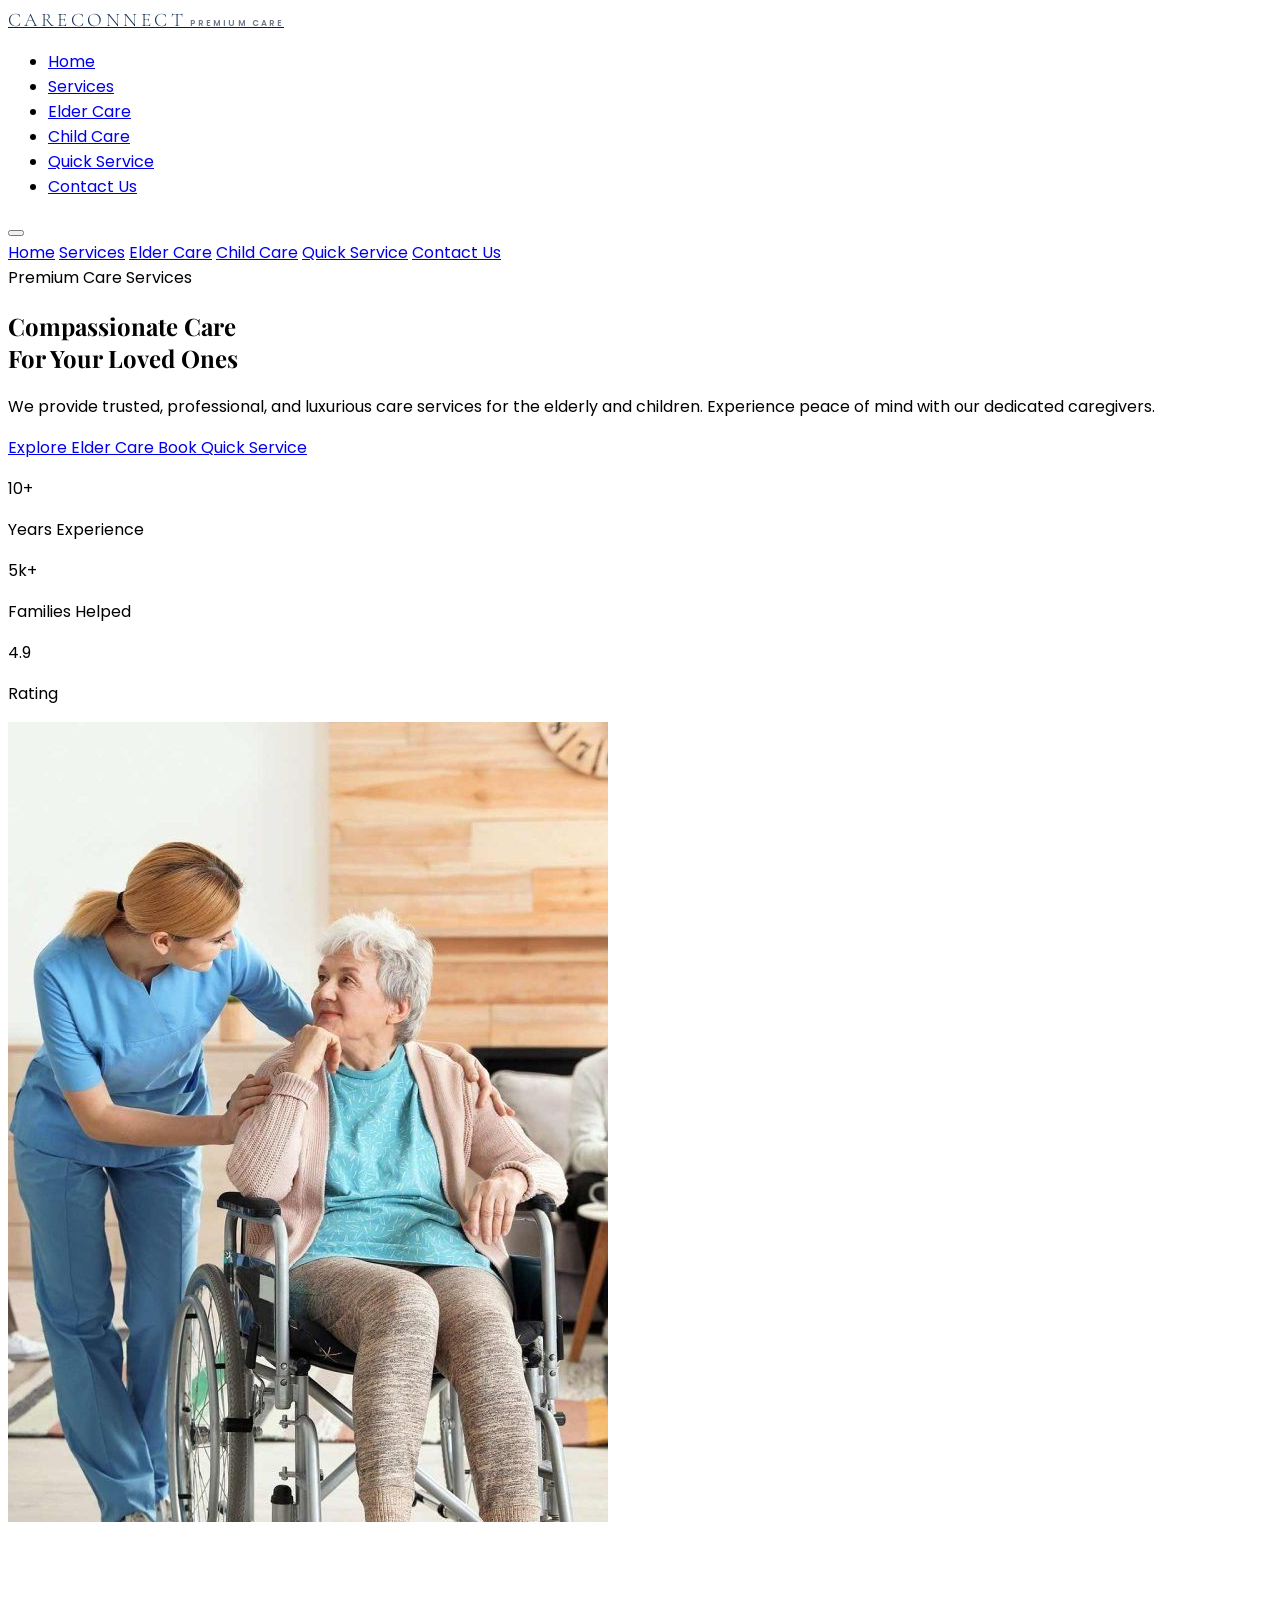
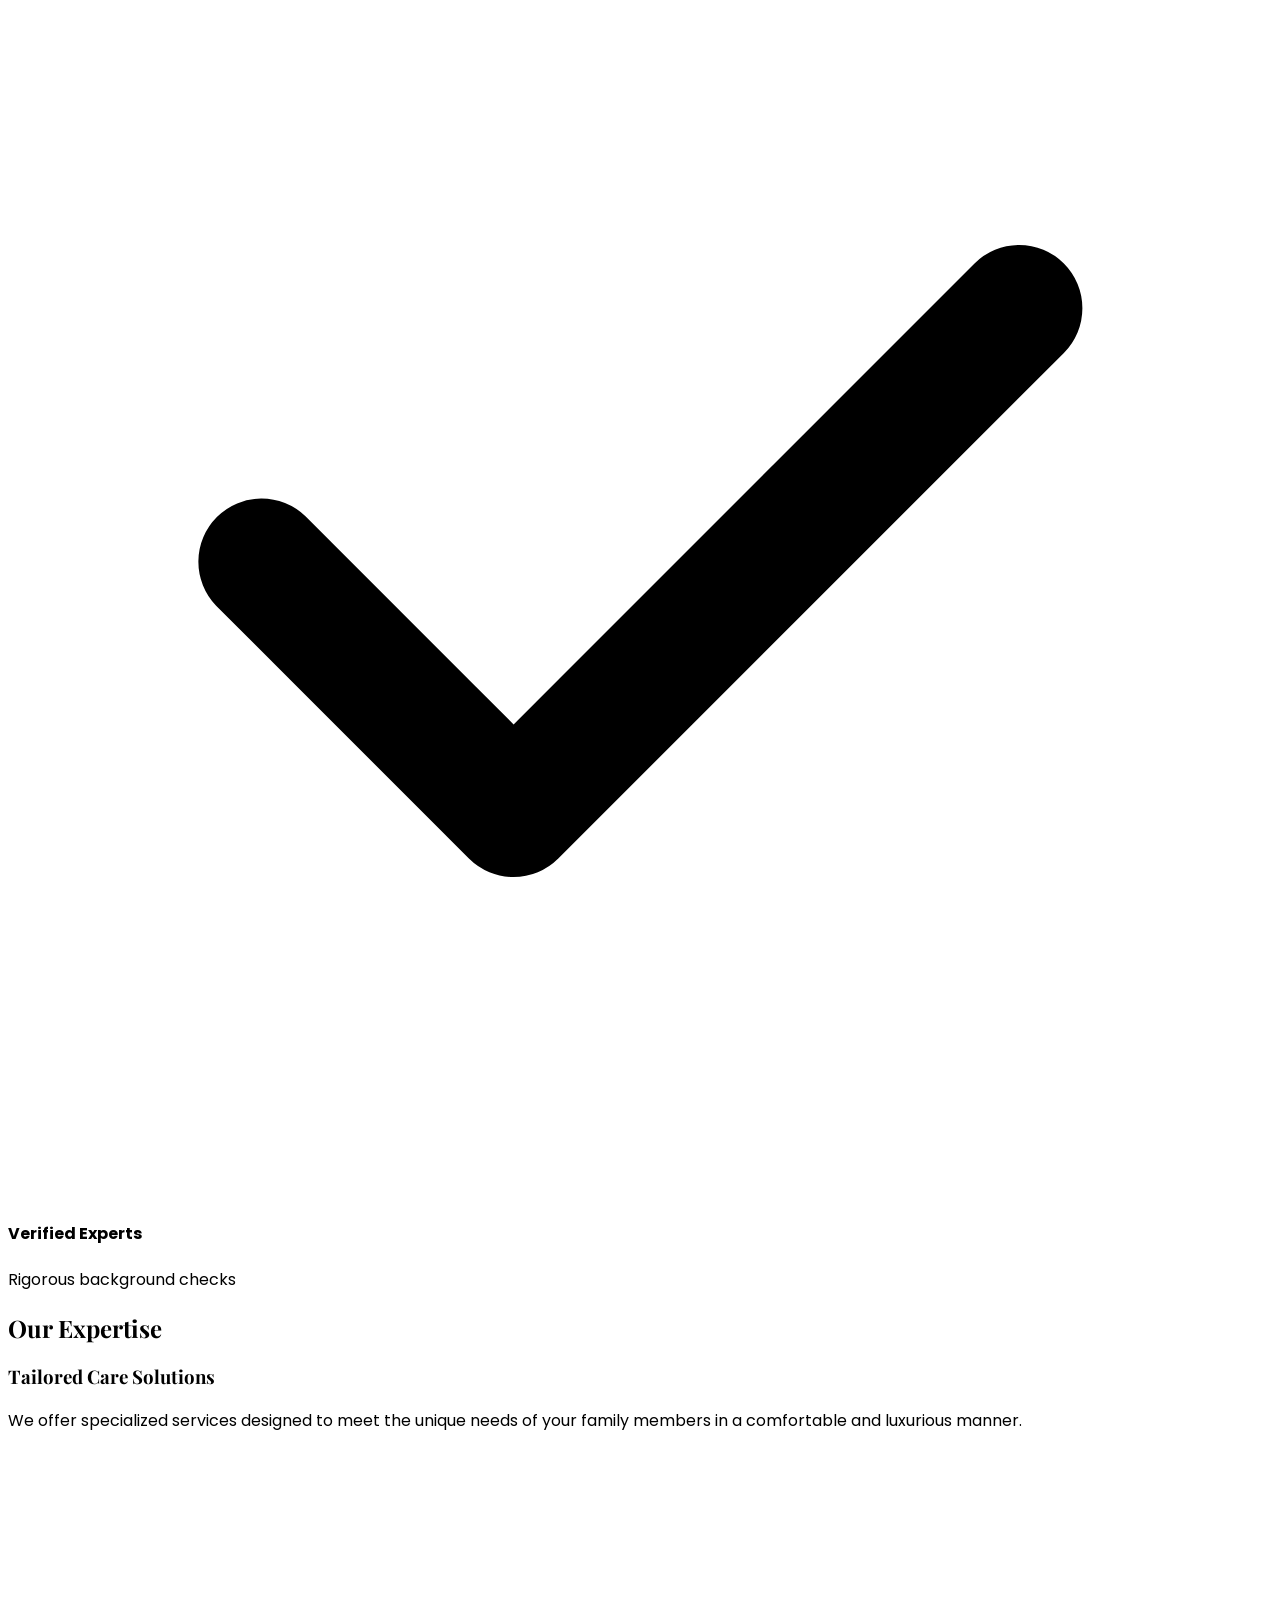
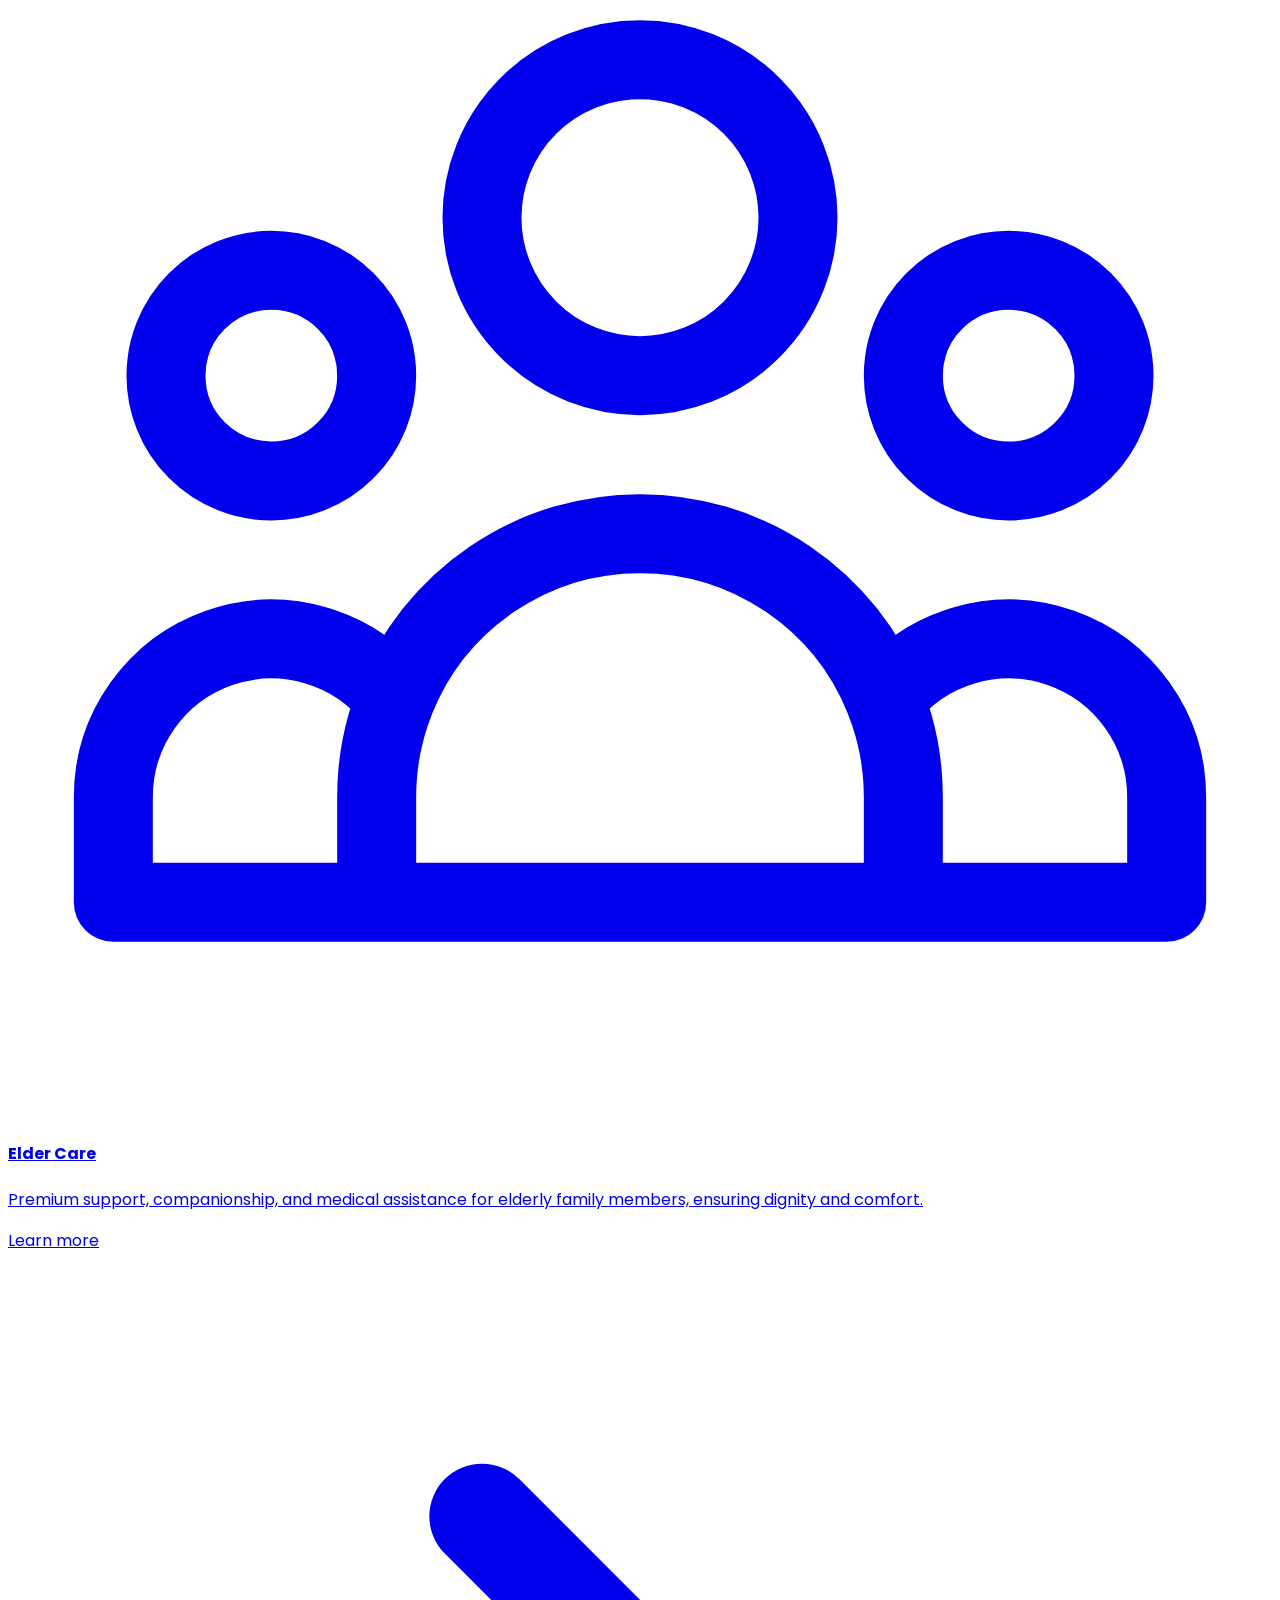
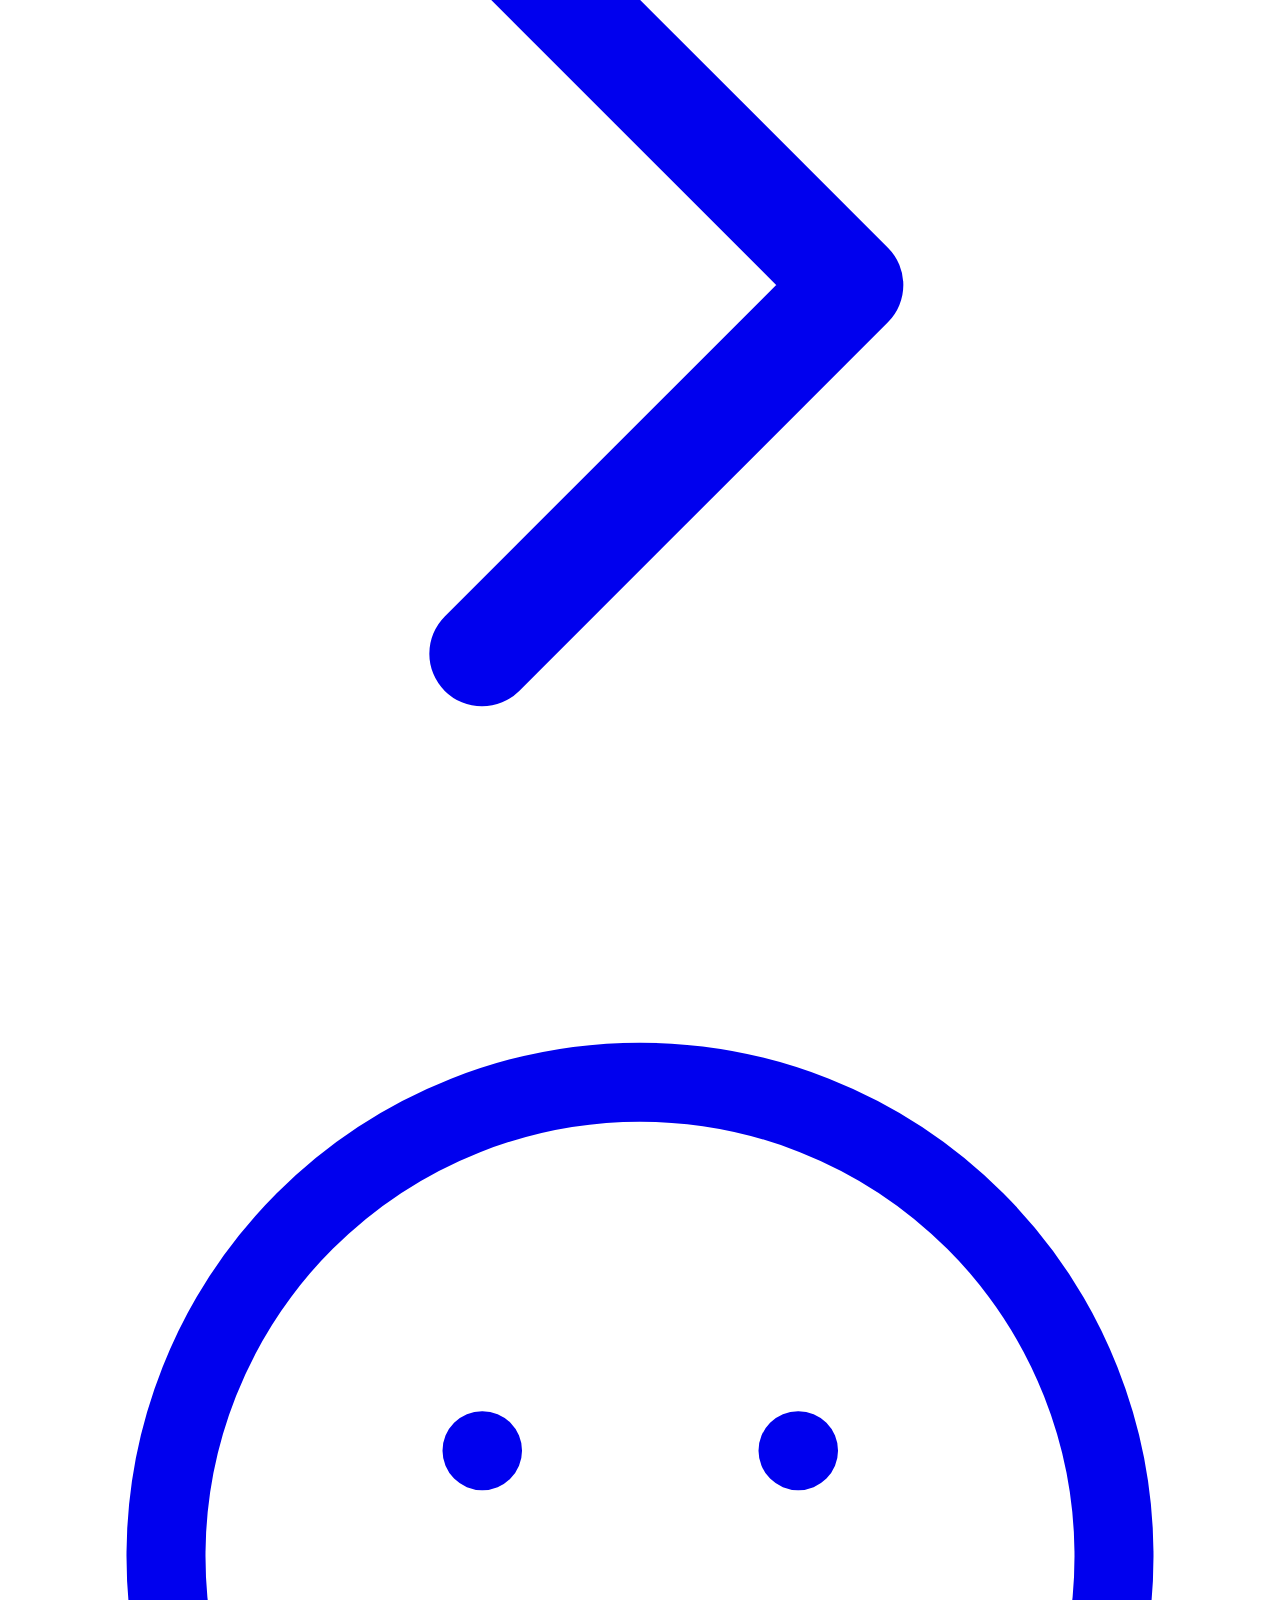
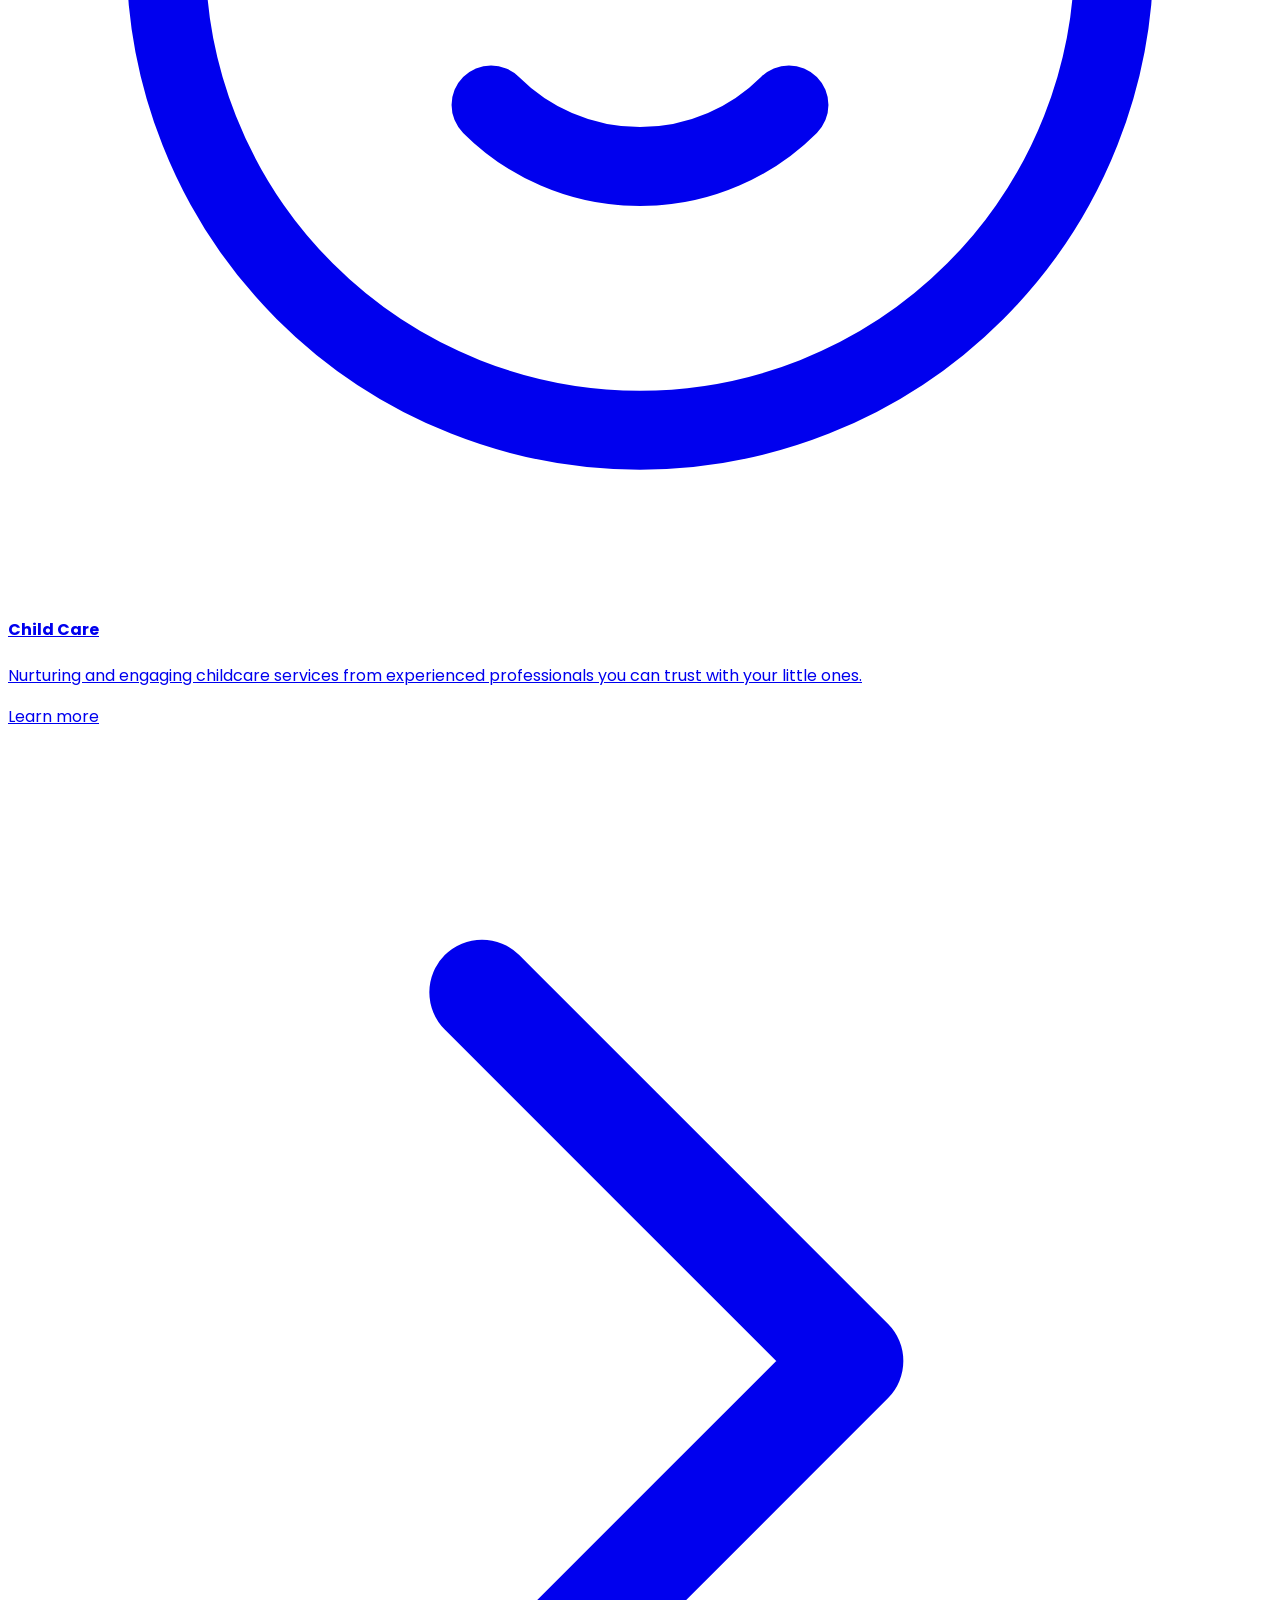
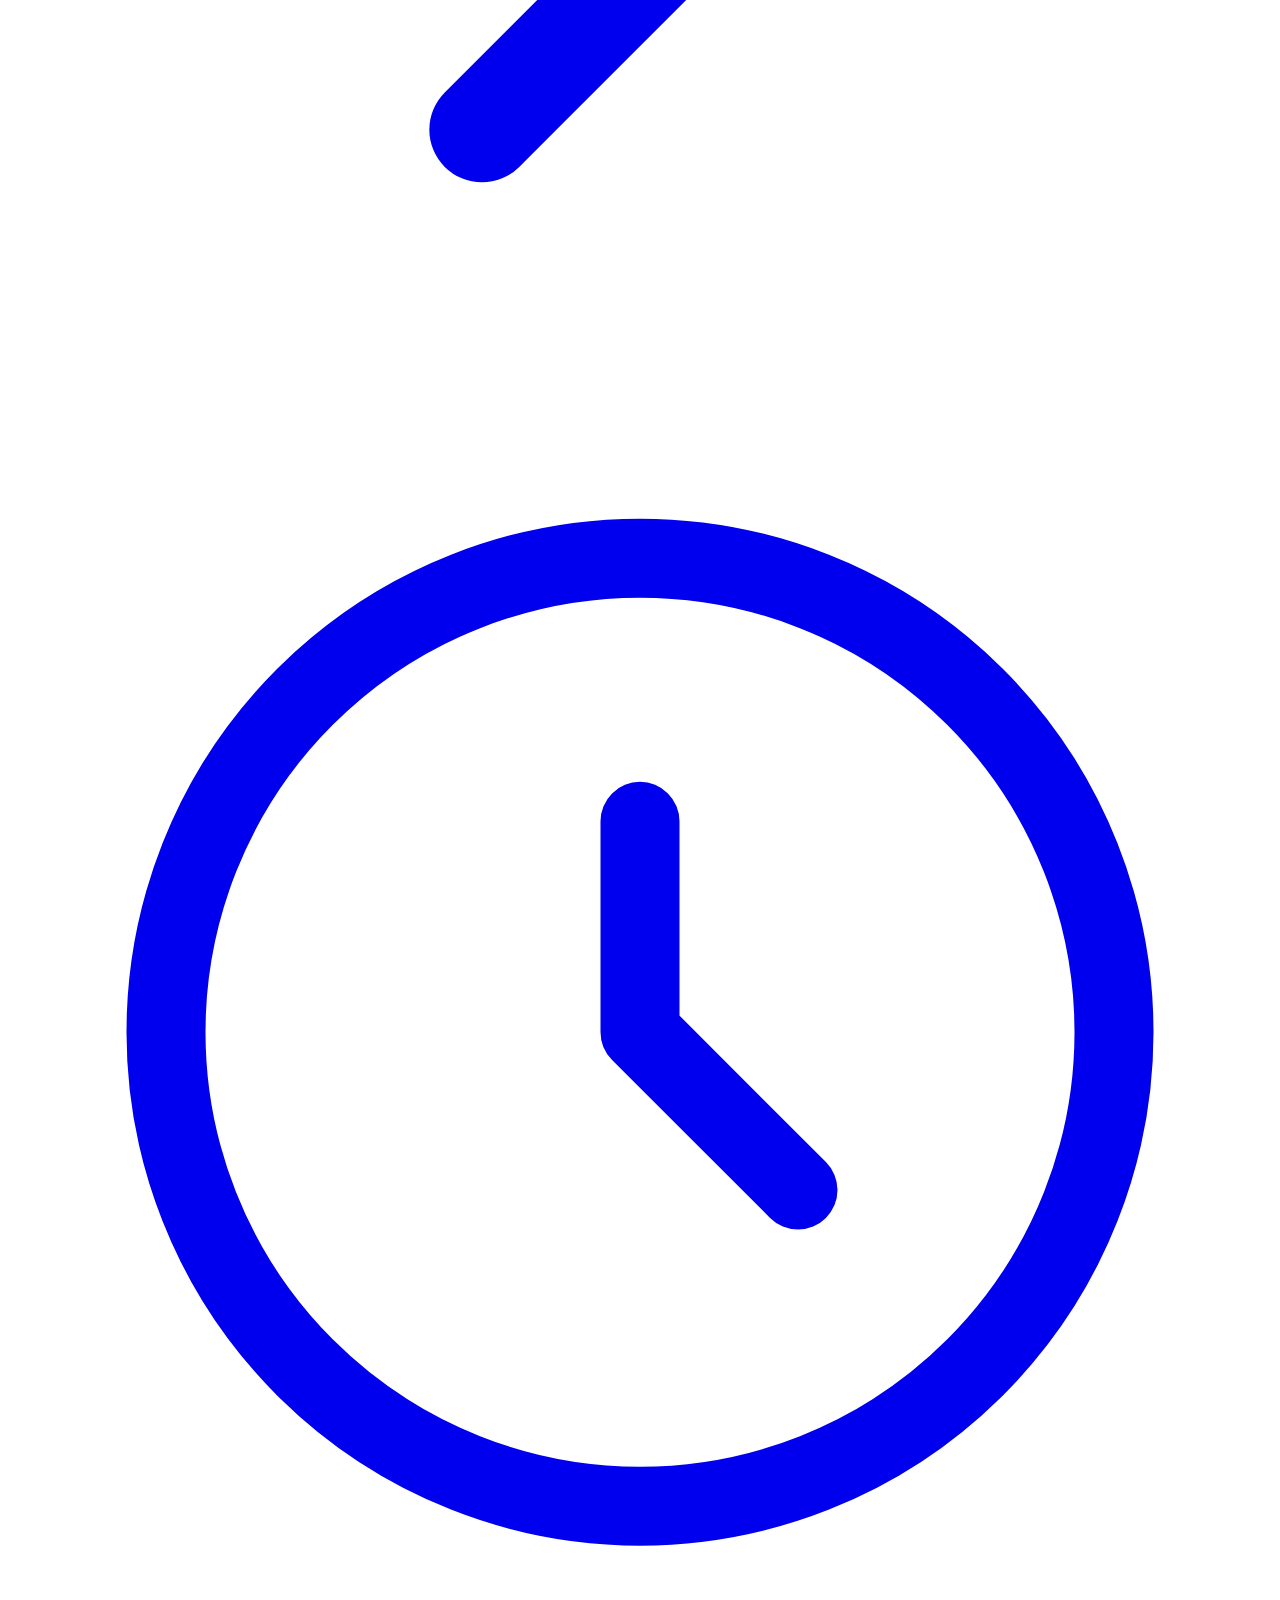
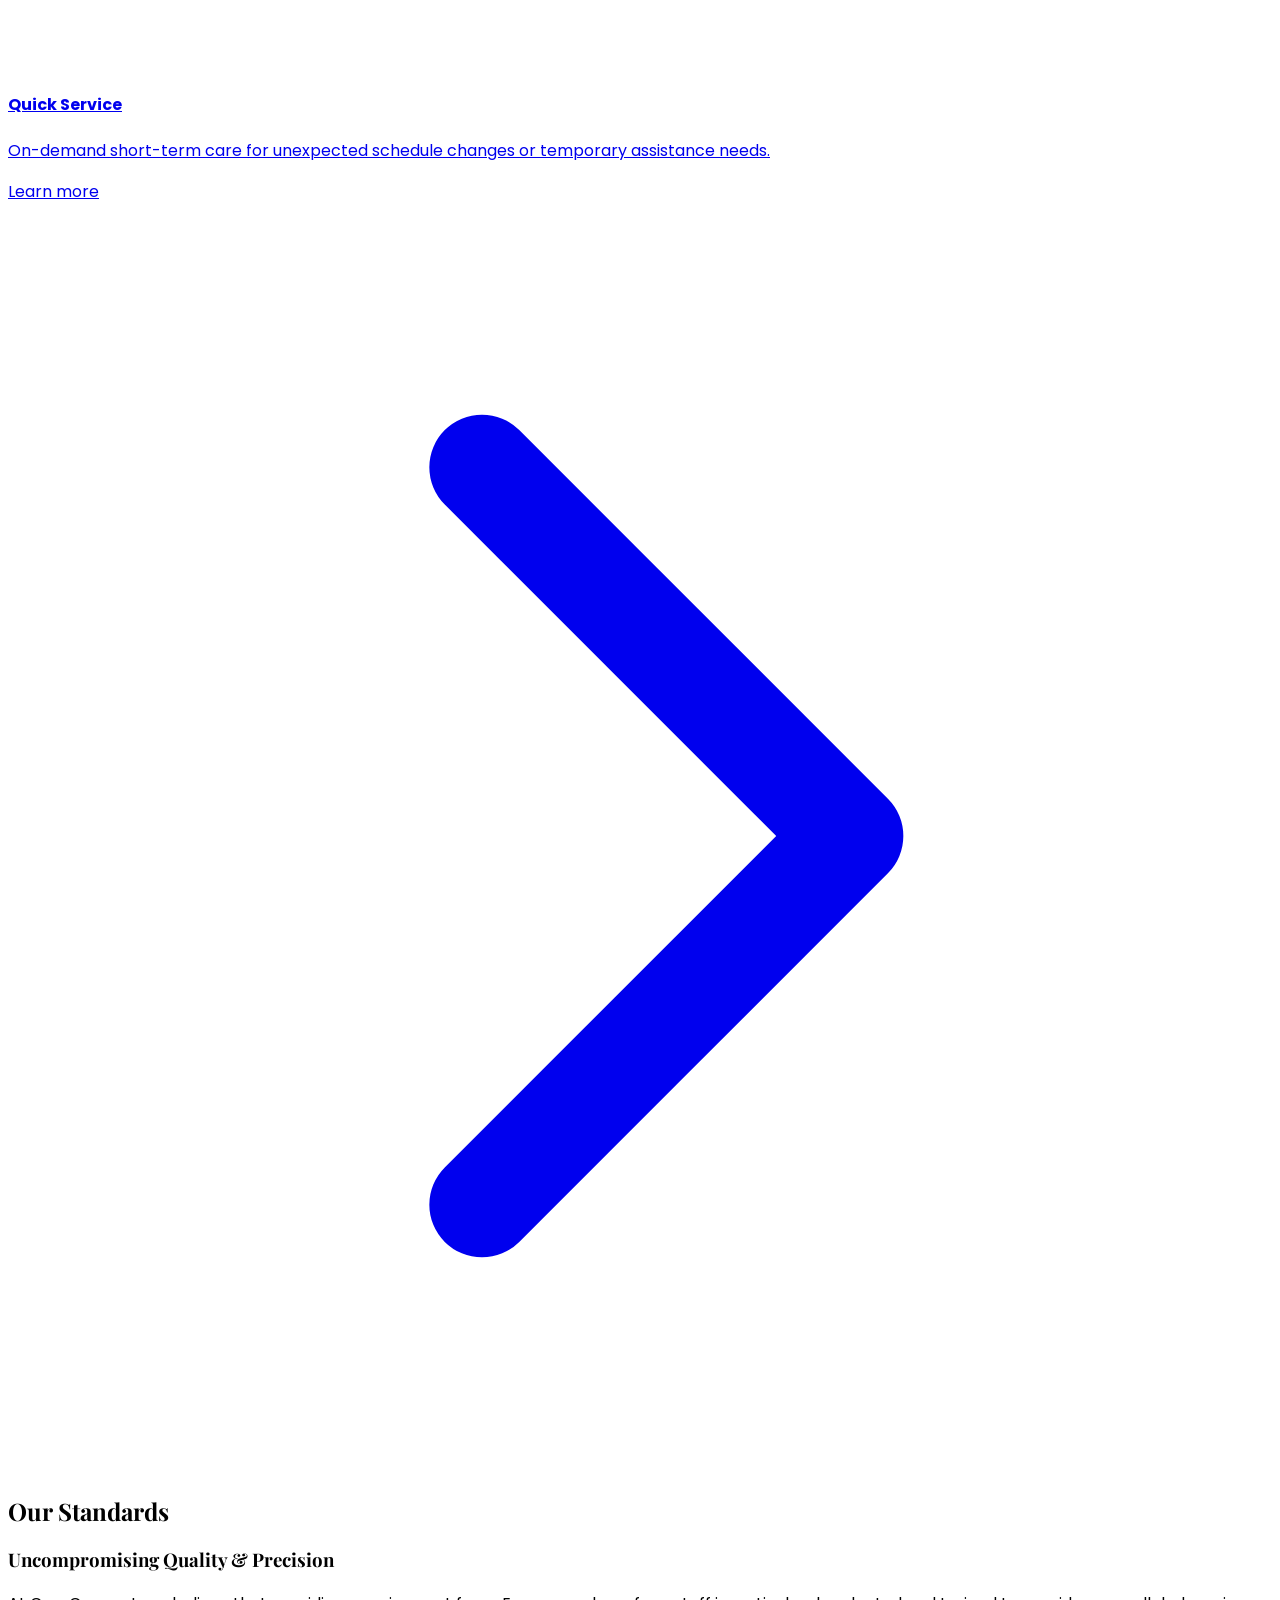
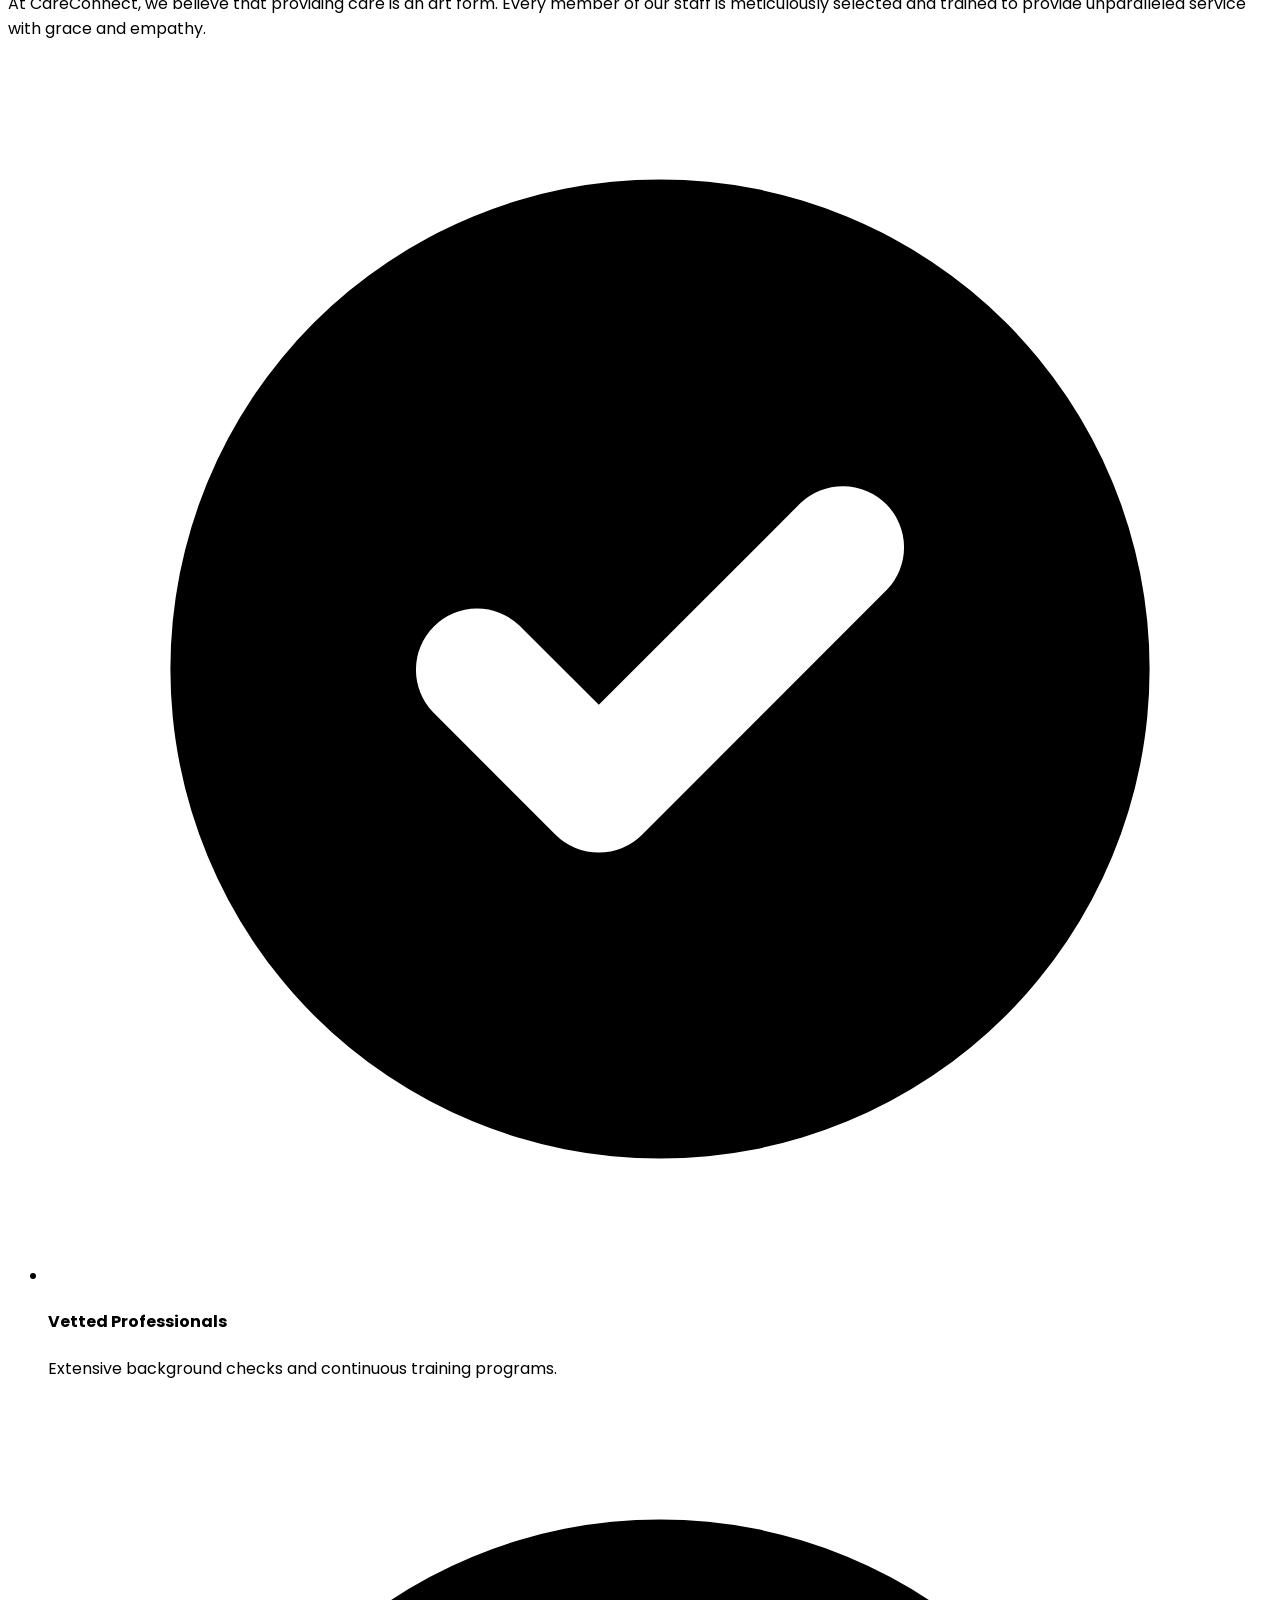
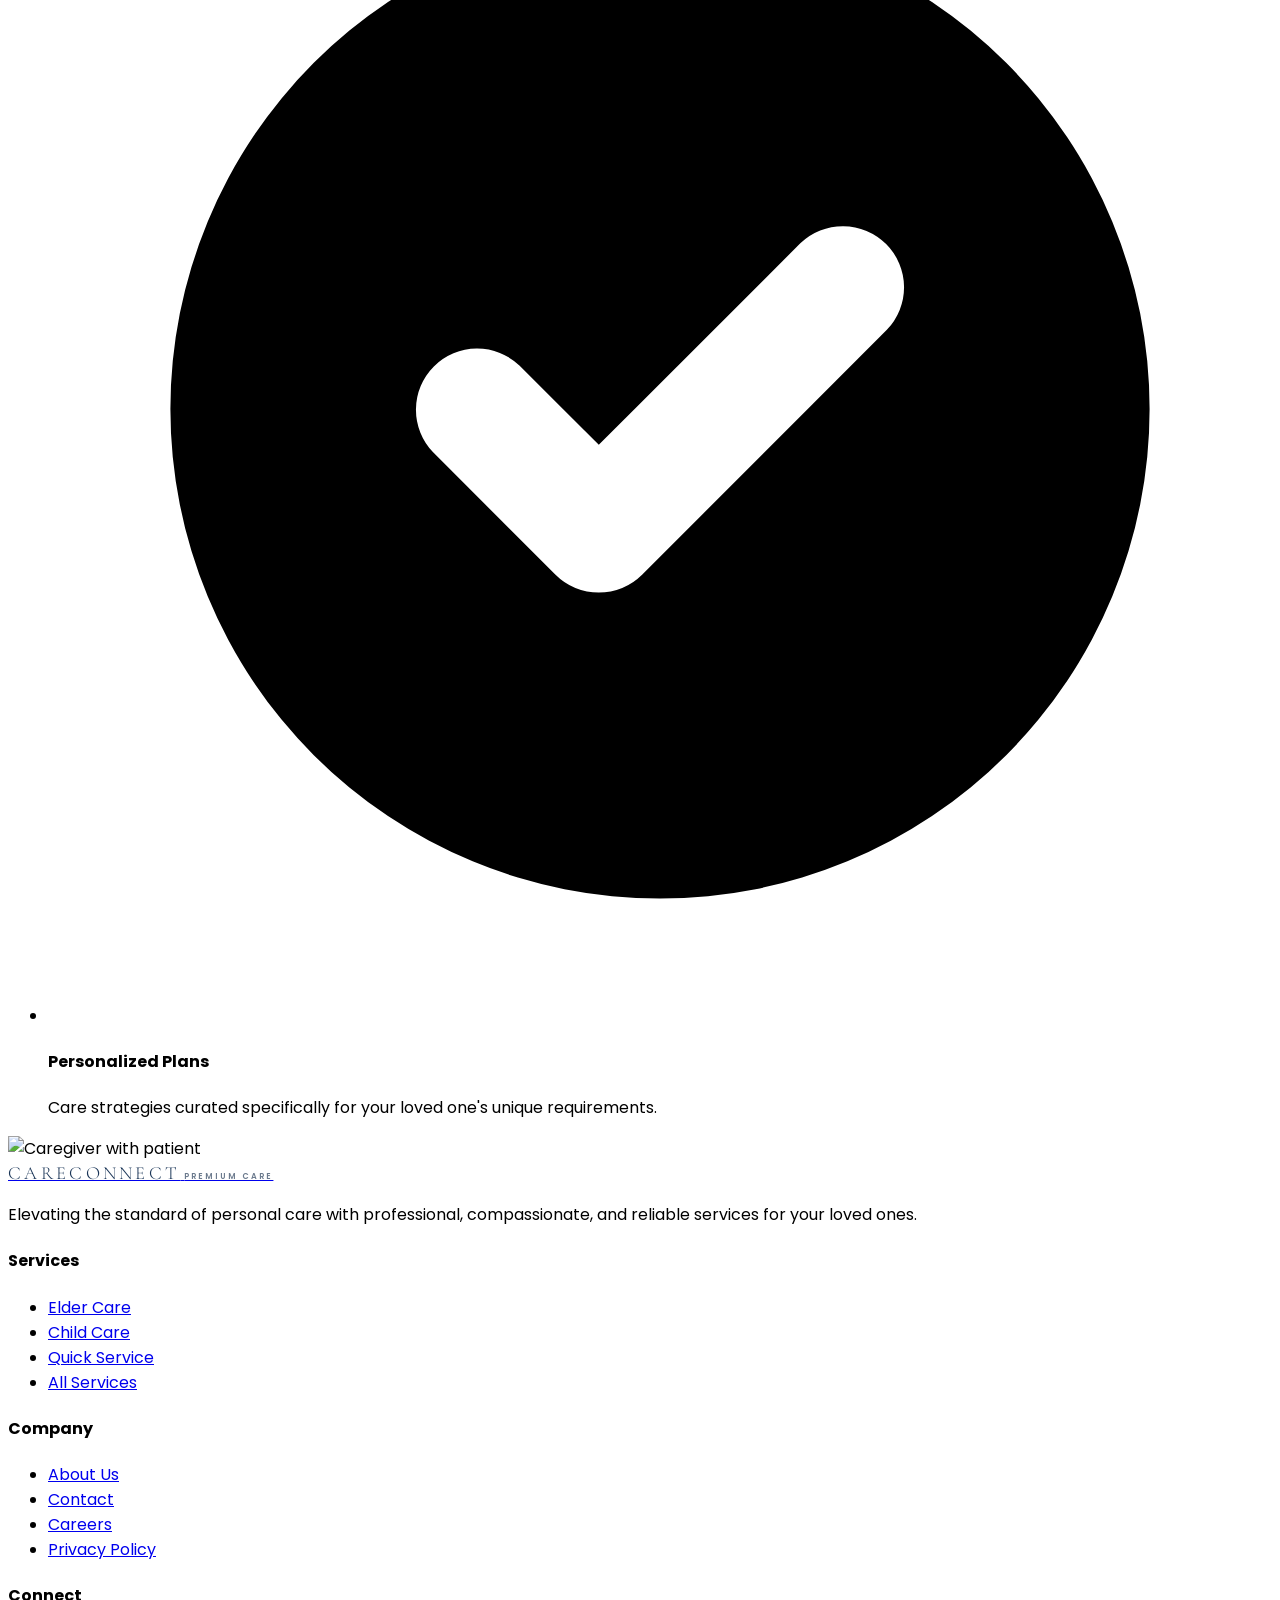
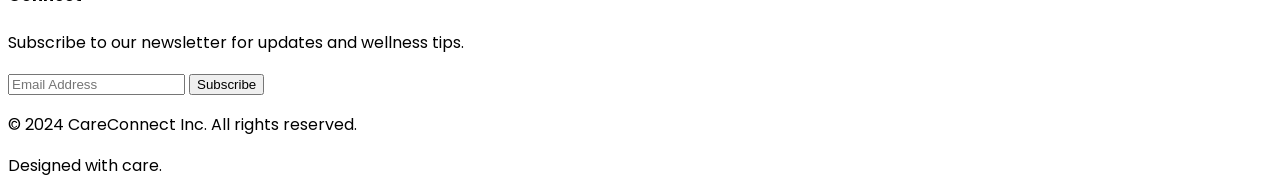
==== commit a3cd2fd4: "modified index.html" ====
--- a/index.html
+++ b/index.html
@@ -3,12 +3,10 @@
 <head>
     <meta charset="UTF-8">
     <meta name="viewport" content="width=device-width, initial-scale=1.0">
-    <title>CareNest | Premium Care Services</title>
-    <!-- Fonts -->
+    <title>CareConnect | Premium Care Services</title>
     <link rel="preconnect" href="https://fonts.googleapis.com">
     <link rel="preconnect" href="https://fonts.gstatic.com" crossorigin>
-    <link href="https://fonts.googleapis.com/css2?family=Inter:wght@300;400;500;600&family=Playfair+Display:ital,wght@0,400;0,600;0,700;1,400&display=swap" rel="stylesheet">
-    <!-- Tailwind CSS -->
+    <link href="https://fonts.googleapis.com/css2?family=Inter:wght@300;400;500;600&family=Playfair+Display:ital,wght@0,400;0,600;0,700;1,400&family=Cormorant+Garamond:wght@300;400;600&family=Poppins:wght@300;400;500;600&display=swap" rel="stylesheet">
     <script src="https://cdn.tailwindcss.com"></script>
     <script>
         tailwind.config = {
@@ -16,99 +14,79 @@
                 extend: {
                     colors: {
                         luxury: {
-                            50: '#f0f5fa',
-                            100: '#e1ebf4',
-                            200: '#c3d8e9',
-                            300: '#95bbd9',
-                            400: '#6199c3',
-                            500: '#3f7daa',
-                            600: '#2d638d',
-                            700: '#255073',
-                            800: '#214461',
-                            900: '#1e3a52',
-                            950: '#0b1621',
+                            50: '#f0f5fa', 100: '#e1ebf4', 200: '#c3d8e9', 300: '#95bbd9',
+                            400: '#6199c3', 500: '#3f7daa', 600: '#2d638d', 700: '#255073',
+                            800: '#214461', 900: '#1e3a52', 950: '#0b1621',
                         },
-                        gold: {
-                            DEFAULT: '#D4AF37',
-                            light: '#F3E5AB',
-                            dark: '#AA8C2C'
-                        }
+                        gold: { DEFAULT: '#D4AF37', light: '#F3E5AB', dark: '#AA8C2C' },
+                        navy: '#0d1b2a', ink: '#1a3557', blue: '#2563a8',
+                        sky: '#5b9bd5', pale: '#eaf2fb', mist: '#f4f8fc',
+                        stone: '#6b7a8d', gray2: '#b0bec5', orange: '#e07b3a',
                     },
                     fontFamily: {
-                        sans: ['Inter', 'sans-serif'],
+                        sans: ['Poppins', 'sans-serif'],
                         serif: ['Playfair Display', 'serif'],
                     },
-                    boxShadow: {
-                        'premium': '0 10px 40px -10px rgba(30, 58, 82, 0.1)',
-                    }
                 }
             }
         }
     </script>
-    <link rel="stylesheet" href="style.css">
+    <style>
+        body { font-family: 'Poppins', sans-serif; }
+        h1, h2, h3 { font-family: 'Playfair Display', serif; }
+        @keyframes float { 0%,100%{transform:translateY(0)} 50%{transform:translateY(-8px)} }
+        .animate-float { animation: float 4s ease-in-out infinite; }
+    </style>
 </head>
-<body class="font-sans text-gray-800 bg-luxury-50 antialiased selection:bg-luxury-300 selection:text-white flex flex-col min-h-screen relative">
-    
-    <!-- Navigation -->
-    <nav class="fixed w-full z-50 bg-white/90 backdrop-blur-md border-b border-luxury-100 transition-all duration-300" id="navbar">
-        <div class="max-w-7xl mx-auto px-4 sm:px-6 lg:px-8">
-            <div class="flex justify-between items-center h-24">
-                <div class="flex-shrink-0 flex items-center">
-                    <a href="index.html" class="flex items-center gap-2 group">
-                        <svg class="h-8 w-8 text-luxury-600 transition-transform group-hover:scale-105" fill="none" viewBox="0 0 24 24" stroke="currentColor">
-                            <path stroke-linecap="round" stroke-linejoin="round" stroke-width="2" d="M4.318 6.318a4.5 4.5 0 000 6.364L12 20.364l7.682-7.682a4.5 4.5 0 00-6.364-6.364L12 7.636l-1.318-1.318a4.5 4.5 0 00-6.364 0z" />
-                        </svg>
-                        <span class="font-serif text-3xl font-semibold tracking-tight text-luxury-900">CareNest</span>
-                    </a>
-                </div>
-                
-                <!-- Desktop Menu -->
-                <div class="hidden md:flex items-center space-x-8">
-                    <a href="index.html" class="text-luxury-600 font-medium hover:text-luxury-900 transition-colors border-b-2 border-luxury-600">Home</a>
-                    <a href="services.html" class="text-gray-600 hover:text-luxury-600 transition-colors">Services</a>
-                    <a href="elder-care.html" class="text-gray-600 hover:text-luxury-600 transition-colors">Elder Care</a>
-                    <a href="child-care.html" class="text-gray-600 hover:text-luxury-600 transition-colors">Child Care</a>
-                    <a href="quick-service.html" class="text-gray-600 hover:text-luxury-600 transition-colors">Quick Service</a>
-                    <a href="contact.html" class="bg-luxury-600 hover:bg-luxury-700 text-white px-6 py-2.5 rounded-full font-medium transition-all shadow-md hover:shadow-lg transform hover:-translate-y-0.5">Contact Us</a>
-                </div>
-
-                <!-- Mobile menu button -->
-                <div class="md:hidden flex items-center">
-                    <button id="mobile-menu-btn" class="text-luxury-900 hover:text-luxury-600 focus:outline-none p-2">
-                        <svg class="h-6 w-6" fill="none" viewBox="0 0 24 24" stroke="currentColor">
-                            <path stroke-linecap="round" stroke-linejoin="round" stroke-width="2" d="M4 6h16M4 12h16M4 18h16" />
-                        </svg>
-                    </button>
-                </div>
-            </div>
-        </div>
-
-        <!-- Mobile Menu Overlay -->
-        <div id="mobile-menu" class="hidden md:hidden absolute w-full bg-white shadow-xl border-t border-luxury-50 z-40">
-            <div class="px-4 pt-2 pb-6 space-y-2">
-                <a href="index.html" class="block px-3 py-3 text-luxury-700 bg-luxury-50 rounded-lg font-medium">Home</a>
-                <a href="services.html" class="block px-3 py-3 text-gray-600 hover:text-luxury-700 hover:bg-luxury-50 rounded-lg transition-colors">Services</a>
-                <a href="elder-care.html" class="block px-3 py-3 text-gray-600 hover:text-luxury-700 hover:bg-luxury-50 rounded-lg transition-colors">Elder Care</a>
-                <a href="child-care.html" class="block px-3 py-3 text-gray-600 hover:text-luxury-700 hover:bg-luxury-50 rounded-lg transition-colors">Child Care</a>
-                <a href="quick-service.html" class="block px-3 py-3 text-gray-600 hover:text-luxury-700 hover:bg-luxury-50 rounded-lg transition-colors">Quick Service</a>
-                <a href="contact.html" class="block px-3 py-3 mt-4 text-center text-white bg-luxury-600 hover:bg-luxury-700 rounded-lg font-medium transition-colors">Contact Us</a>
-            </div>
-        </div>
-    </nav>
+<body class="font-sans text-gray-800 bg-luxury-50 antialiased flex flex-col min-h-screen">
+
+<!-- ========== CARECONNECT NAVBAR (matching elder-care.html style) ========== -->
+<nav id="topnav" class="fixed top-0 left-0 right-0 z-50 bg-white/95 backdrop-blur border-b border-pale">
+  <div class="max-w-6xl mx-auto px-6 flex items-center justify-between h-[70px]">
+    <!-- Logo -->
+    <a href="index.html" class="flex flex-col items-start leading-none no-underline group">
+      <span style="font-family:'Cormorant Garamond',serif;font-size:1.2rem;font-weight:300;letter-spacing:0.18em;color:#1a3557;line-height:1" class="group-hover:text-blue transition-colors">CARECONNECT</span>
+      <span style="font-family:'Poppins',sans-serif;font-size:0.52rem;font-weight:600;letter-spacing:0.25em;color:#6b7a8d;margin-top:3px">PREMIUM CARE</span>
+    </a>
+    <!-- Desktop Links -->
+    <ul class="hidden md:flex items-center gap-6 list-none m-0 p-0">
+      <li><a href="index.html" class="text-sm text-blue border-b-2 border-orange pb-0.5 no-underline">Home</a></li>
+      <li><a href="service2.html" class="text-sm text-stone hover:text-blue no-underline transition-colors">Services</a></li>
+      <li><a href="elder-care.html" class="text-sm text-stone hover:text-blue no-underline transition-colors">Elder Care</a></li>
+      <li><a href="childcare.html" class="text-sm text-stone hover:text-blue no-underline transition-colors">Child Care</a></li>
+      <li><a href="quick-service.html" class="text-sm text-stone hover:text-blue no-underline transition-colors">Quick Service</a></li>
+      <li><a href="contact.html" class="text-sm font-semibold bg-ink text-white px-5 py-2 rounded-full hover:bg-blue transition-colors no-underline">Contact Us</a></li>
+    </ul>
+    <!-- Hamburger -->
+    <button id="menu-btn" class="md:hidden flex flex-col gap-1.5 bg-transparent border-none cursor-pointer p-1">
+      <span id="b1" class="block w-6 h-0.5 bg-navy rounded transition-all duration-300"></span>
+      <span id="b2" class="block w-6 h-0.5 bg-navy rounded transition-all duration-300"></span>
+      <span id="b3" class="block w-6 h-0.5 bg-navy rounded transition-all duration-300"></span>
+    </button>
+  </div>
+  <!-- Mobile Dropdown -->
+  <div id="menu-box" class="hidden flex-col bg-white border-t border-pale px-6 py-4 gap-3 md:hidden">
+    <a href="index.html" class="text-sm text-navy py-2 border-b border-pale no-underline block">Home</a>
+    <a href="service2.html" class="text-sm text-navy py-2 border-b border-pale no-underline block">Services</a>
+    <a href="elder-care.html" class="text-sm text-navy py-2 border-b border-pale no-underline block">Elder Care</a>
+    <a href="childcare.html" class="text-sm text-navy py-2 border-b border-pale no-underline block">Child Care</a>
+    <a href="quick-service.html" class="text-sm text-navy py-2 border-b border-pale no-underline block">Quick Service</a>
+    <a href="contact.html" class="block text-center text-sm font-semibold bg-ink text-white py-3 rounded-xl mt-2 no-underline">Contact Us</a>
+  </div>
+</nav>
+<!-- ========== END NAVBAR ========== -->
 
     <!-- Hero Section -->
     <section class="relative pt-32 pb-20 lg:pt-48 lg:pb-32 overflow-hidden bg-luxury-50 flex-grow">
-        <!-- Abstract Background Elements -->
         <div class="absolute top-0 left-0 w-full h-full overflow-hidden z-0">
-            <div class="absolute top-[-10%] right-[-5%] w-[500px] h-[500px] rounded-full bg-luxury-200/40 blur-3xl opacity-60 mix-blend-multiply animate-pulse-slow"></div>
-            <div class="absolute bottom-[-10%] left-[-10%] w-[600px] h-[600px] rounded-full bg-gold-light/20 blur-3xl opacity-50 mix-blend-multiply"></div>
-        </div>
-
+            <div class="absolute top-[-10%] right-[-5%] w-[500px] h-[500px] rounded-full bg-luxury-200/40 blur-3xl opacity-60 mix-blend-multiply"></div>
+            <div class="absolute bottom-[-10%] left-[-10%] w-[600px] h-[600px] rounded-full bg-yellow-100/20 blur-3xl opacity-50 mix-blend-multiply"></div>
+        </div>
         <div class="max-w-7xl mx-auto px-4 sm:px-6 lg:px-8 relative z-10">
             <div class="grid lg:grid-cols-2 gap-12 lg:gap-8 items-center">
                 <div class="max-w-2xl">
                     <div class="inline-flex items-center gap-2 px-4 py-2 rounded-full bg-white/80 backdrop-blur-sm border border-luxury-100 shadow-sm text-luxury-700 text-sm font-medium mb-6">
-                        <span class="w-2 h-2 rounded-full bg-gold"></span>
+                        <span class="w-2 h-2 rounded-full bg-yellow-400"></span>
                         Premium Care Services
                     </div>
                     <h1 class="text-5xl lg:text-7xl font-serif font-bold text-luxury-900 leading-tight mb-6">
@@ -126,7 +104,6 @@
                             Book Quick Service
                         </a>
                     </div>
-                    
                     <div class="mt-12 flex items-center gap-8 border-t border-luxury-200/60 pt-8">
                         <div>
                             <p class="text-3xl font-serif font-bold text-luxury-800">10+</p>
@@ -144,22 +121,15 @@
                         </div>
                     </div>
                 </div>
-                
                 <div class="relative lg:ml-auto w-full max-w-lg">
-                    <!-- Image Card with elegant styling -->
                     <div class="relative rounded-2xl overflow-hidden shadow-2xl shadow-luxury-900/10 border-8 border-white transform transition-transform duration-700 hover:rotate-1">
-                        <!-- Placeholder using Unsplash image representing care -->
                         <img src="./image/img.1.jpg" alt="Caregiver helping elderly woman" class="w-full h-auto object-cover rounded-xl" style="aspect-ratio: 4/5;">
                         <div class="absolute inset-0 bg-gradient-to-t from-luxury-900/60 to-transparent"></div>
                     </div>
-                    
-                    <!-- Floating badge -->
                     <div class="absolute -bottom-6 -left-6 bg-white p-6 rounded-2xl shadow-xl border border-luxury-50 animate-float">
                         <div class="flex items-center gap-4">
-                            <div class="w-12 h-12 rounded-full bg-gold-light/30 flex items-center justify-center text-gold-dark">
-                                <svg class="w-6 h-6" fill="currentColor" viewBox="0 0 20 20">
-                                    <path fill-rule="evenodd" d="M16.707 5.293a1 1 0 010 1.414l-8 8a1 1 0 01-1.414 0l-4-4a1 1 0 011.414-1.414L8 12.586l7.293-7.293a1 1 0 011.414 0z" clip-rule="evenodd" />
-                                </svg>
+                            <div class="w-12 h-12 rounded-full bg-yellow-100 flex items-center justify-center text-yellow-600">
+                                <svg class="w-6 h-6" fill="currentColor" viewBox="0 0 20 20"><path fill-rule="evenodd" d="M16.707 5.293a1 1 0 010 1.414l-8 8a1 1 0 01-1.414 0l-4-4a1 1 0 011.414-1.414L8 12.586l7.293-7.293a1 1 0 011.414 0z" clip-rule="evenodd" /></svg>
                             </div>
                             <div>
                                 <h4 class="font-serif font-bold text-luxury-900 text-lg">Verified Experts</h4>
@@ -180,48 +150,30 @@
                 <h3 class="text-4xl lg:text-5xl font-serif font-bold text-luxury-900 mb-6">Tailored Care Solutions</h3>
                 <p class="text-lg text-gray-600">We offer specialized services designed to meet the unique needs of your family members in a comfortable and luxurious manner.</p>
             </div>
-
             <div class="grid md:grid-cols-3 gap-8">
-                <!-- Service Card 1 -->
                 <a href="elder-care.html" class="group block bg-luxury-50 rounded-2xl p-8 hover:bg-luxury-600 transition-all duration-500 shadow-sm hover:shadow-2xl hover:-translate-y-2 border border-luxury-100 hover:border-transparent">
                     <div class="w-16 h-16 rounded-2xl bg-white text-luxury-600 flex items-center justify-center mb-6 shadow-sm group-hover:scale-110 transition-transform duration-500">
-                        <svg class="w-8 h-8" fill="none" stroke="currentColor" viewBox="0 0 24 24">
-                            <path stroke-linecap="round" stroke-linejoin="round" stroke-width="1.5" d="M17 20h5v-2a3 3 0 00-5.356-1.857M17 20H7m10 0v-2c0-.656-.126-1.283-.356-1.857M7 20H2v-2a3 3 0 015.356-1.857M7 20v-2c0-.656.126-1.283.356-1.857m0 0a5.002 5.002 0 019.288 0M15 7a3 3 0 11-6 0 3 3 0 016 0zm6 3a2 2 0 11-4 0 2 2 0 014 0zM7 10a2 2 0 11-4 0 2 2 0 014 0z" />
-                        </svg>
+                        <svg class="w-8 h-8" fill="none" stroke="currentColor" viewBox="0 0 24 24"><path stroke-linecap="round" stroke-linejoin="round" stroke-width="1.5" d="M17 20h5v-2a3 3 0 00-5.356-1.857M17 20H7m10 0v-2c0-.656-.126-1.283-.356-1.857M7 20H2v-2a3 3 0 015.356-1.857M7 20v-2c0-.656.126-1.283.356-1.857m0 0a5.002 5.002 0 019.288 0M15 7a3 3 0 11-6 0 3 3 0 016 0zm6 3a2 2 0 11-4 0 2 2 0 014 0zM7 10a2 2 0 11-4 0 2 2 0 014 0z" /></svg>
                     </div>
                     <h4 class="text-2xl font-serif font-bold text-luxury-900 mb-4 group-hover:text-white transition-colors">Elder Care</h4>
                     <p class="text-gray-600 group-hover:text-luxury-50 transition-colors leading-relaxed mb-6">Premium support, companionship, and medical assistance for elderly family members, ensuring dignity and comfort.</p>
-                    <span class="inline-flex items-center text-luxury-600 font-medium group-hover:text-white">
-                        Learn more <svg class="w-4 h-4 ml-2 group-hover:translate-x-2 transition-transform" fill="none" stroke="currentColor" viewBox="0 0 24 24"><path stroke-linecap="round" stroke-linejoin="round" stroke-width="2" d="M9 5l7 7-7 7"></path></svg>
-                    </span>
+                    <span class="inline-flex items-center text-luxury-600 font-medium group-hover:text-white">Learn more <svg class="w-4 h-4 ml-2 group-hover:translate-x-2 transition-transform" fill="none" stroke="currentColor" viewBox="0 0 24 24"><path stroke-linecap="round" stroke-linejoin="round" stroke-width="2" d="M9 5l7 7-7 7"></path></svg></span>
                 </a>
-
-                <!-- Service Card 2 -->
-                <a href="child-care.html" class="group block bg-luxury-50 rounded-2xl p-8 hover:bg-luxury-600 transition-all duration-500 shadow-sm hover:shadow-2xl hover:-translate-y-2 border border-luxury-100 hover:border-transparent">
+                <a href="childcare.html" class="group block bg-luxury-50 rounded-2xl p-8 hover:bg-luxury-600 transition-all duration-500 shadow-sm hover:shadow-2xl hover:-translate-y-2 border border-luxury-100 hover:border-transparent">
                     <div class="w-16 h-16 rounded-2xl bg-white text-luxury-600 flex items-center justify-center mb-6 shadow-sm group-hover:scale-110 transition-transform duration-500">
-                        <svg class="w-8 h-8" fill="none" stroke="currentColor" viewBox="0 0 24 24">
-                            <path stroke-linecap="round" stroke-linejoin="round" stroke-width="1.5" d="M14.828 14.828a4 4 0 01-5.656 0M9 10h.01M15 10h.01M21 12a9 9 0 11-18 0 9 9 0 0118 0z" />
-                        </svg>
+                        <svg class="w-8 h-8" fill="none" stroke="currentColor" viewBox="0 0 24 24"><path stroke-linecap="round" stroke-linejoin="round" stroke-width="1.5" d="M14.828 14.828a4 4 0 01-5.656 0M9 10h.01M15 10h.01M21 12a9 9 0 11-18 0 9 9 0 0118 0z" /></svg>
                     </div>
                     <h4 class="text-2xl font-serif font-bold text-luxury-900 mb-4 group-hover:text-white transition-colors">Child Care</h4>
                     <p class="text-gray-600 group-hover:text-luxury-50 transition-colors leading-relaxed mb-6">Nurturing and engaging childcare services from experienced professionals you can trust with your little ones.</p>
-                    <span class="inline-flex items-center text-luxury-600 font-medium group-hover:text-white">
-                        Learn more <svg class="w-4 h-4 ml-2 group-hover:translate-x-2 transition-transform" fill="none" stroke="currentColor" viewBox="0 0 24 24"><path stroke-linecap="round" stroke-linejoin="round" stroke-width="2" d="M9 5l7 7-7 7"></path></svg>
-                    </span>
+                    <span class="inline-flex items-center text-luxury-600 font-medium group-hover:text-white">Learn more <svg class="w-4 h-4 ml-2 group-hover:translate-x-2 transition-transform" fill="none" stroke="currentColor" viewBox="0 0 24 24"><path stroke-linecap="round" stroke-linejoin="round" stroke-width="2" d="M9 5l7 7-7 7"></path></svg></span>
                 </a>
-
-                <!-- Service Card 3 -->
                 <a href="quick-service.html" class="group block bg-luxury-50 rounded-2xl p-8 hover:bg-luxury-600 transition-all duration-500 shadow-sm hover:shadow-2xl hover:-translate-y-2 border border-luxury-100 hover:border-transparent">
                     <div class="w-16 h-16 rounded-2xl bg-white text-luxury-600 flex items-center justify-center mb-6 shadow-sm group-hover:scale-110 transition-transform duration-500">
-                        <svg class="w-8 h-8" fill="none" stroke="currentColor" viewBox="0 0 24 24">
-                            <path stroke-linecap="round" stroke-linejoin="round" stroke-width="1.5" d="M12 8v4l3 3m6-3a9 9 0 11-18 0 9 9 0 0118 0z" />
-                        </svg>
+                        <svg class="w-8 h-8" fill="none" stroke="currentColor" viewBox="0 0 24 24"><path stroke-linecap="round" stroke-linejoin="round" stroke-width="1.5" d="M12 8v4l3 3m6-3a9 9 0 11-18 0 9 9 0 0118 0z" /></svg>
                     </div>
                     <h4 class="text-2xl font-serif font-bold text-luxury-900 mb-4 group-hover:text-white transition-colors">Quick Service</h4>
                     <p class="text-gray-600 group-hover:text-luxury-50 transition-colors leading-relaxed mb-6">On-demand short-term care for unexpected schedule changes or temporary assistance needs.</p>
-                    <span class="inline-flex items-center text-luxury-600 font-medium group-hover:text-white">
-                        Learn more <svg class="w-4 h-4 ml-2 group-hover:translate-x-2 transition-transform" fill="none" stroke="currentColor" viewBox="0 0 24 24"><path stroke-linecap="round" stroke-linejoin="round" stroke-width="2" d="M9 5l7 7-7 7"></path></svg>
-                    </span>
+                    <span class="inline-flex items-center text-luxury-600 font-medium group-hover:text-white">Learn more <svg class="w-4 h-4 ml-2 group-hover:translate-x-2 transition-transform" fill="none" stroke="currentColor" viewBox="0 0 24 24"><path stroke-linecap="round" stroke-linejoin="round" stroke-width="2" d="M9 5l7 7-7 7"></path></svg></span>
                 </a>
             </div>
         </div>
@@ -229,37 +181,27 @@
 
     <!-- Why Choose Us -->
     <section class="py-24 bg-luxury-900 text-white relative overflow-hidden">
-        <!-- Decoration -->
         <div class="absolute right-0 top-0 w-1/2 h-full bg-luxury-800 transform skew-x-12 translate-x-32 hidden lg:block opacity-50"></div>
-        
         <div class="max-w-7xl mx-auto px-4 sm:px-6 lg:px-8 relative z-10">
             <div class="grid lg:grid-cols-2 gap-16 items-center">
                 <div>
-                    <h2 class="text-sm font-bold tracking-widest text-gold-light uppercase mb-3">Our Standards</h2>
+                    <h2 class="text-sm font-bold tracking-widest text-yellow-300 uppercase mb-3">Our Standards</h2>
                     <h3 class="text-4xl lg:text-5xl font-serif font-bold mb-8">Uncompromising Quality & Precision</h3>
-                    <p class="text-luxury-200 text-lg mb-8 leading-relaxed">
-                        At CareNest, we believe that providing care is an art form. Every member of our staff is meticulously selected and trained to provide unparalleled service with grace and empathy.
-                    </p>
-                    <ul class="space-y-6">
+                    <p class="text-luxury-200 text-lg mb-8 leading-relaxed">At CareConnect, we believe that providing care is an art form. Every member of our staff is meticulously selected and trained to provide unparalleled service with grace and empathy.</p>
+                    <ul class="space-y-6 list-none p-0">
                         <li class="flex items-start">
-                            <svg class="w-6 h-6 text-gold mt-1 mr-4 flex-shrink-0" fill="currentColor" viewBox="0 0 20 20"><path fill-rule="evenodd" d="M10 18a8 8 0 100-16 8 8 0 000 16zm3.707-9.293a1 1 0 00-1.414-1.414L9 10.586 7.707 9.293a1 1 0 00-1.414 1.414l2 2a1 1 0 001.414 0l4-4z" clip-rule="evenodd"></path></svg>
-                            <div>
-                                <h4 class="font-bold text-xl mb-1">Vetted Professionals</h4>
-                                <p class="text-luxury-300">Extensive background checks and continuous training programs.</p>
-                            </div>
+                            <svg class="w-6 h-6 text-yellow-400 mt-1 mr-4 flex-shrink-0" fill="currentColor" viewBox="0 0 20 20"><path fill-rule="evenodd" d="M10 18a8 8 0 100-16 8 8 0 000 16zm3.707-9.293a1 1 0 00-1.414-1.414L9 10.586 7.707 9.293a1 1 0 00-1.414 1.414l2 2a1 1 0 001.414 0l4-4z" clip-rule="evenodd"></path></svg>
+                            <div><h4 class="font-bold text-xl mb-1">Vetted Professionals</h4><p class="text-luxury-300">Extensive background checks and continuous training programs.</p></div>
                         </li>
                         <li class="flex items-start">
-                            <svg class="w-6 h-6 text-gold mt-1 mr-4 flex-shrink-0" fill="currentColor" viewBox="0 0 20 20"><path fill-rule="evenodd" d="M10 18a8 8 0 100-16 8 8 0 000 16zm3.707-9.293a1 1 0 00-1.414-1.414L9 10.586 7.707 9.293a1 1 0 00-1.414 1.414l2 2a1 1 0 001.414 0l4-4z" clip-rule="evenodd"></path></svg>
-                            <div>
-                                <h4 class="font-bold text-xl mb-1">Personalized Plans</h4>
-                                <p class="text-luxury-300">Care strategies curated specifically for your loved one's unique requirements.</p>
-                            </div>
+                            <svg class="w-6 h-6 text-yellow-400 mt-1 mr-4 flex-shrink-0" fill="currentColor" viewBox="0 0 20 20"><path fill-rule="evenodd" d="M10 18a8 8 0 100-16 8 8 0 000 16zm3.707-9.293a1 1 0 00-1.414-1.414L9 10.586 7.707 9.293a1 1 0 00-1.414 1.414l2 2a1 1 0 001.414 0l4-4z" clip-rule="evenodd"></path></svg>
+                            <div><h4 class="font-bold text-xl mb-1">Personalized Plans</h4><p class="text-luxury-300">Care strategies curated specifically for your loved one's unique requirements.</p></div>
                         </li>
                     </ul>
                 </div>
                 <div class="relative">
                     <img src="https://images.unsplash.com/photo-1576765608535-5f04d1e3f289?ixlib=rb-4.0.3&auto=format&fit=crop&w=800&q=80" alt="Caregiver with patient" class="rounded-2xl shadow-2xl relative z-10 border border-luxury-700">
-                    <div class="absolute -bottom-8 -left-8 w-48 h-48 bg-gold-dark/20 rounded-full blur-3xl"></div>
+                    <div class="absolute -bottom-8 -left-8 w-48 h-48 bg-yellow-600/20 rounded-full blur-3xl"></div>
                 </div>
             </div>
         </div>
@@ -269,64 +211,76 @@
     <footer class="bg-white border-t border-luxury-100 pt-16 pb-8">
         <div class="max-w-7xl mx-auto px-4 sm:px-6 lg:px-8">
             <div class="grid grid-cols-1 md:grid-cols-4 gap-12 mb-12">
-                <div class="col-span-1 md:col-span-1">
-                    <a href="index.html" class="flex items-center gap-2 mb-6 text-luxury-900">
-                        <svg class="h-8 w-8 text-luxury-600" fill="none" viewBox="0 0 24 24" stroke="currentColor">
-                            <path stroke-linecap="round" stroke-linejoin="round" stroke-width="2" d="M4.318 6.318a4.5 4.5 0 000 6.364L12 20.364l7.682-7.682a4.5 4.5 0 00-6.364-6.364L12 7.636l-1.318-1.318a4.5 4.5 0 00-6.364 0z" />
-                        </svg>
-                        <span class="font-serif text-3xl font-semibold tracking-tight">CareNest</span>
+                <div class="col-span-1">
+                    <a href="index.html" class="flex flex-col items-start leading-none no-underline mb-5">
+                        <span style="font-family:'Cormorant Garamond',serif;font-size:1.15rem;font-weight:300;letter-spacing:0.18em;color:#1a3557;line-height:1">CARECONNECT</span>
+                        <span style="font-family:'Poppins',sans-serif;font-size:0.5rem;font-weight:600;letter-spacing:0.25em;color:#6b7a8d;margin-top:3px">PREMIUM CARE</span>
                     </a>
-                    <p class="text-gray-500 leading-relaxed text-sm">
-                        Elevating the standard of personal care with professional, compassionate, and reliable services for your loved ones.
-                    </p>
-                </div>
-                
+                    <p class="text-gray-500 leading-relaxed text-sm">Elevating the standard of personal care with professional, compassionate, and reliable services for your loved ones.</p>
+                </div>
                 <div>
                     <h4 class="font-bold text-luxury-900 mb-6 uppercase tracking-wider text-sm">Services</h4>
-                    <ul class="space-y-4 text-sm text-gray-500">
+                    <ul class="space-y-4 text-sm text-gray-500 list-none p-0">
                         <li><a href="elder-care.html" class="hover:text-luxury-600 transition-colors">Elder Care</a></li>
-                        <li><a href="child-care.html" class="hover:text-luxury-600 transition-colors">Child Care</a></li>
+                        <li><a href="childcare.html" class="hover:text-luxury-600 transition-colors">Child Care</a></li>
                         <li><a href="quick-service.html" class="hover:text-luxury-600 transition-colors">Quick Service</a></li>
-                        <li><a href="services.html" class="hover:text-luxury-600 transition-colors">All Services</a></li>
+                        <li><a href="service2.html" class="hover:text-luxury-600 transition-colors">All Services</a></li>
                     </ul>
                 </div>
-                
                 <div>
                     <h4 class="font-bold text-luxury-900 mb-6 uppercase tracking-wider text-sm">Company</h4>
-                    <ul class="space-y-4 text-sm text-gray-500">
+                    <ul class="space-y-4 text-sm text-gray-500 list-none p-0">
                         <li><a href="#" class="hover:text-luxury-600 transition-colors">About Us</a></li>
                         <li><a href="contact.html" class="hover:text-luxury-600 transition-colors">Contact</a></li>
                         <li><a href="#" class="hover:text-luxury-600 transition-colors">Careers</a></li>
                         <li><a href="#" class="hover:text-luxury-600 transition-colors">Privacy Policy</a></li>
                     </ul>
                 </div>
-
                 <div>
                     <h4 class="font-bold text-luxury-900 mb-6 uppercase tracking-wider text-sm">Connect</h4>
                     <p class="text-sm text-gray-500 mb-4">Subscribe to our newsletter for updates and wellness tips.</p>
                     <form class="flex" onsubmit="event.preventDefault(); alert('Subscribed successfully!');">
-                        <input type="email" placeholder="Email Address" required class="flex-1 px-4 py-2 bg-luxury-50 border border-luxury-200 rounded-l-lg focus:outline-none focus:border-luxury-500 focus:ring-1 focus:ring-luxury-500 text-sm">
+                        <input type="email" placeholder="Email Address" required class="flex-1 px-4 py-2 bg-luxury-50 border border-luxury-200 rounded-l-lg focus:outline-none focus:border-luxury-500 text-sm">
                         <button type="submit" class="bg-luxury-600 text-white px-4 py-2 rounded-r-lg hover:bg-luxury-700 transition-colors text-sm font-medium">Subscribe</button>
                     </form>
                 </div>
             </div>
-            
-            <div class="border-t border-luxury-100 pt-8 mt-8 flex flex-col md:flex-row justify-between items-center px-2">
-                <p class="text-sm text-gray-400">&copy; 2024 CareNest Inc. All rights reserved.</p>
-                <div class="flex space-x-6 mt-4 md:mt-0">
-                    <a href="#" class="text-gray-400 hover:text-luxury-600">
-                        <span class="sr-only">Facebook</span>
-                        <svg class="h-5 w-5" fill="currentColor" viewBox="0 0 24 24"><path d="M22 12c0-5.523-4.477-10-10-10S2 6.477 2 12c0 4.991 3.657 9.128 8.438 9.878v-6.987h-2.54V12h2.54V9.797c0-2.506 1.492-3.89 3.777-3.89 1.094 0 2.238.195 2.238.195v2.46h-1.26c-1.243 0-1.63.771-1.63 1.562V12h2.773l-.443 2.89h-2.33v6.988C18.343 21.128 22 16.991 22 12z"/></svg>
-                    </a>
-                    <a href="#" class="text-gray-400 hover:text-luxury-600">
-                        <span class="sr-only">Instagram</span>
-                        <svg class="h-5 w-5" fill="currentColor" viewBox="0 0 24 24"><path d="M12.315 2c2.43 0 2.784.013 3.808.06 1.064.049 1.791.218 2.427.465a4.902 4.902 0 011.772 1.153 4.902 4.902 0 011.153 1.772c.247.636.416 1.363.465 2.427.048 1.067.06 1.407.06 4.123v.08c0 2.643-.012 2.987-.06 4.043-.049 1.064-.218 1.791-.465 2.427a4.902 4.902 0 01-1.153 1.772 4.902 4.902 0 01-1.772 1.153c-.636.247-1.363.416-2.427.465-1.067.048-1.407.06-4.123.06h-.08c-2.643 0-2.987-.012-4.043-.06-1.064-.049-1.791-.218-2.427-.465a4.902 4.902 0 01-1.772-1.153 4.902 4.902 0 01-1.153-1.772c-.247-.636-.416-1.363-.465-2.427-.047-1.024-.06-1.379-.06-3.808v-.63c0-2.43.013-2.784.06-3.808.049-1.064.218-1.791.465-2.427a4.902 4.902 0 011.153-1.772A4.902 4.902 0 015.45 2.525c.636-.247 1.363-.416 2.427-.465C8.901 2.013 9.256 2 11.685 2h.63zm-.081 1.802h-.468c-2.456 0-2.784.011-3.807.058-.975.045-1.504.207-1.857.344-.467.182-.8.398-1.15.748-.35.35-.566.683-.748 1.15-.137.353-.3.882-.344 1.857-.047 1.023-.058 1.351-.058 3.807v.468c0 2.456.011 2.784.058 3.807.045.975.207 1.504.344 1.857.182.466.399.8.748 1.15.35.35.683.566 1.15.748.353.137.882.3 1.857.344 1.054.048 1.37.058 4.041.058h.08c2.597 0 2.917-.01 3.96-.058.976-.045 1.505-.207 1.858-.344.466-.182.8-.398 1.15-.748.35-.35.566-.683.748-1.15.137-.353.3-.882.344-1.857.048-1.055.058-1.37.058-4.041v-.08c0-2.597-.01-2.917-.058-3.96-.045-.976-.207-1.505-.344-1.858a3.097 3.097 0 00-.748-1.15 3.098 3.098 0 00-1.15-.748c-.353-.137-.882-.3-1.857-.344-1.023-.047-1.351-.058-3.807-.058zM12 6.865a5.135 5.135 0 110 10.27 5.135 5.135 0 010-10.27zm0 1.802a3.333 3.333 0 100 6.666 3.333 3.333 0 000-6.666zm5.338-3.205a1.2 1.2 0 110 2.4 1.2 1.2 0 010-2.4z"/></svg>
-                    </a>
-                </div>
+            <div class="border-t border-luxury-100 pt-8 flex flex-col md:flex-row justify-between items-center">
+                <p class="text-sm text-gray-400">&copy; 2024 CareConnect Inc. All rights reserved.</p>
+                <p class="text-sm text-gray-400 mt-2 md:mt-0">Designed with care.</p>
             </div>
         </div>
     </footer>
 
-    <script src="sricpt.js"></script>
+<script>
+  // Scroll shadow on navbar
+  window.addEventListener('scroll', function() {
+    document.getElementById('topnav').classList.toggle('shadow-lg', window.scrollY > 30);
+  });
+
+  // Mobile menu toggle
+  var menuOpen = false;
+  document.getElementById('menu-btn').addEventListener('click', function() {
+    menuOpen = !menuOpen;
+    var box = document.getElementById('menu-box');
+    box.classList.toggle('hidden', !menuOpen);
+    box.classList.toggle('flex', menuOpen);
+    document.getElementById('b1').style.transform = menuOpen ? 'translateY(8px) rotate(45deg)' : '';
+    document.getElementById('b2').style.opacity = menuOpen ? '0' : '1';
+    document.getElementById('b3').style.transform = menuOpen ? 'translateY(-8px) rotate(-45deg)' : '';
+  });
+
+  // Close menu when a link is tapped on mobile
+  document.getElementById('menu-box').querySelectorAll('a').forEach(function(a) {
+    a.addEventListener('click', function() {
+      menuOpen = false;
+      document.getElementById('menu-box').classList.add('hidden');
+      document.getElementById('menu-box').classList.remove('flex');
+      document.getElementById('b1').style.transform = '';
+      document.getElementById('b2').style.opacity = '1';
+      document.getElementById('b3').style.transform = '';
+    });
+  });
+</script>
 </body>
 </html>
